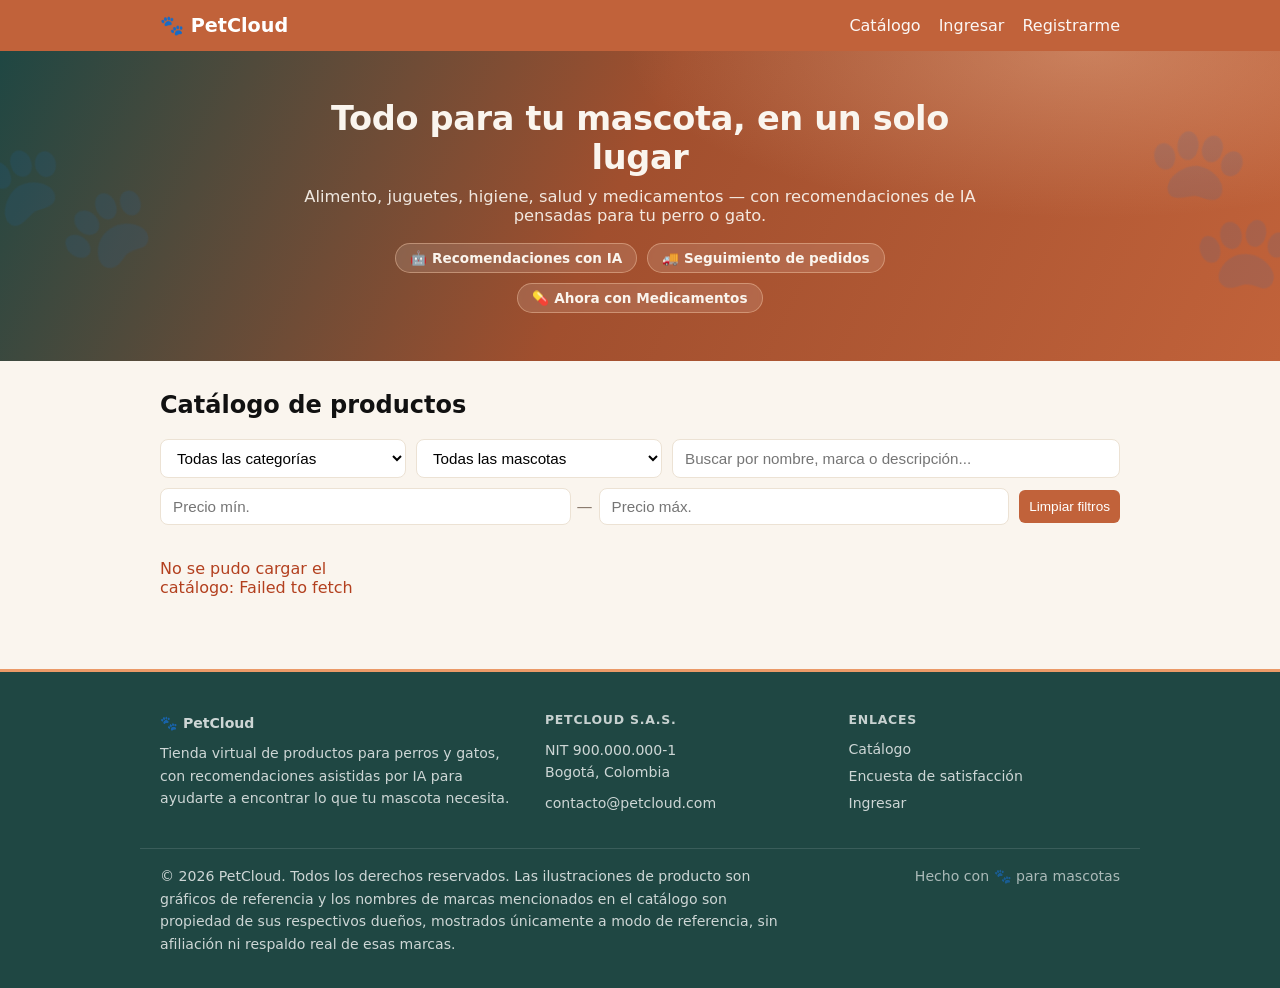
==== frontend/index.html @ 0a14f6a4 "Hace el sitio responsive y rellena los paneles laterales - Agrega <meta name="viewport"> en las 10 p" ====
<!DOCTYPE html>
<html lang="es">
<head>
  <meta charset="UTF-8" />
  <meta name="viewport" content="width=device-width, initial-scale=1" />
  <title>PetCloud — Catálogo</title>
  <link rel="stylesheet" href="css/styles.css" />
</head>
<body>
  <nav id="nav"></nav>
  <section class="hero">
    <span class="hero-deco hero-deco-left" aria-hidden="true">🐾</span>
    <span class="hero-deco hero-deco-right" aria-hidden="true">🐾</span>
    <div class="hero-inner">
      <h1>Todo para tu mascota, en un solo lugar</h1>
      <p>Alimento, juguetes, higiene, salud y medicamentos — con recomendaciones de IA pensadas para tu perro o gato.</p>
      <div class="hero-badges">
        <span>🤖 Recomendaciones con IA</span>
        <span>🚚 Seguimiento de pedidos</span>
        <span>💊 Ahora con Medicamentos</span>
      </div>
    </div>
  </section>
  <div class="page-shell">
    <aside class="side-art side-art-left" aria-hidden="true"></aside>
    <main>
      <h2 class="section-title">Catálogo de productos</h2>
      <div class="filters">
        <select id="filter-category">
          <option value="">Todas las categorías</option>
        </select>
        <select id="filter-pet-type">
          <option value="">Todas las mascotas</option>
          <option value="perro">Perro</option>
          <option value="gato">Gato</option>
          <option value="ambas">Ambas</option>
          <option value="otro">Otro</option>
        </select>
        <input id="filter-search" type="search" placeholder="Buscar por nombre, marca o descripción..." />
        <div class="price-filter">
          <input id="filter-price-min" type="number" min="0" step="1000" placeholder="Precio mín." />
          <span class="price-filter-sep">—</span>
          <input id="filter-price-max" type="number" min="0" step="1000" placeholder="Precio máx." />
        </div>
        <button type="button" id="filter-clear" class="btn-small">Limpiar filtros</button>
      </div>
      <div id="product-grid" class="grid"></div>
    </main>
    <aside class="side-art side-art-right" aria-hidden="true"></aside>
  </div>
  <div id="product-modal-backdrop" class="modal-backdrop hidden">
    <div class="modal" id="product-modal-content"></div>
  </div>
  <footer id="site-footer" class="site-footer"></footer>
  <script src="js/config.js"></script>
  <script src="js/api.js"></script>
  <script src="js/nav.js"></script>
  <script src="js/chat.js"></script>
  <script src="js/catalog.js"></script>
  <script src="js/footer.js"></script>
</body>
</html>
---- frontend/css/styles.css ----
* { box-sizing: border-box; }

:root {
  --color-primary: #c1623a;
  --color-primary-dark: #a14f2e;
  --color-accent: #eb9a68;
  --color-accent-light: #f6c9a8;
  --color-bg: #faf5ee;
  --color-card: #ffffff;
  --color-text: #2b2420;
  --color-muted: #8a7b6e;
  --color-border: #ece2d4;
  /* Acento complementario (verde azulado profundo), usado con moderacion
     para que el slide superior y el pie de pagina no se sientan "todo
     del mismo tono naranja": un contrapunto frio sobre la paleta calida. */
  --color-ink: #1f4743;
  --color-ink-light: #3c6d66;
}

body {
  margin: 0;
  font-family: system-ui, -apple-system, sans-serif;
  background: var(--color-bg);
  color: var(--color-text);
}

nav { background: var(--color-primary); }
.nav-inner {
  max-width: 1000px;
  margin: 0 auto;
  padding: 14px 20px;
  display: flex;
  flex-wrap: wrap;
  justify-content: space-between;
  align-items: center;
  row-gap: 8px;
}
.brand { color: #fff; font-weight: bold; text-decoration: none; font-size: 1.2rem; }
.nav-links {
  display: flex;
  flex-wrap: wrap;
  align-items: center;
  justify-content: flex-end;
  row-gap: 6px;
}
.nav-links a, .link-btn {
  color: #fff;
  text-decoration: none;
  margin-left: 18px;
  background: none;
  border: none;
  font-size: 1rem;
  cursor: pointer;
  opacity: 0.95;
  white-space: nowrap;
}
.nav-links a:hover, .link-btn:hover { opacity: 1; text-decoration: underline; }

@media (max-width: 760px) {
  .nav-inner { padding: 12px 16px; }
  .nav-links { width: 100%; justify-content: flex-start; }
  .nav-links a, .link-btn { margin: 0 14px 0 0; font-size: 0.92rem; }
}

main { max-width: 1000px; margin: 30px auto; padding: 0 20px; }

/* Hero del catalogo: gradiente de tres paradas (tinte frio -> calido) mas
   un resplandor radial suave, para que no se sienta un degradado plano de
   un solo tono. El titular usa el crema de fondo en vez de blanco puro,
   para que el acento calido siga leyendose "de marca" incluso en el
   bloque mas oscuro de la pagina. */
.hero {
  position: relative;
  overflow: hidden;
  background:
    radial-gradient(ellipse 60% 90% at 85% 0%, rgba(246, 201, 168, 0.35) 0%, transparent 60%),
    linear-gradient(115deg, var(--color-ink) 0%, var(--color-primary-dark) 48%, var(--color-primary) 100%);
  color: var(--color-bg);
  padding: 48px 20px;
  text-align: center;
}
.hero-inner { position: relative; max-width: 700px; margin: 0 auto; z-index: 1; }
.hero h1 {
  margin: 0 0 10px;
  font-size: 2.1rem;
  font-weight: 800;
  letter-spacing: -0.01em;
  color: var(--color-bg);
}
.hero p { margin: 0 0 18px; opacity: 0.92; font-size: 1.02rem; }
.hero-badges {
  display: flex;
  flex-wrap: wrap;
  justify-content: center;
  gap: 10px;
}
.hero-badges span {
  background: rgba(255, 255, 255, 0.12);
  border: 1px solid rgba(246, 201, 168, 0.45);
  border-radius: 999px;
  padding: 6px 14px;
  font-size: 0.85rem;
  font-weight: 600;
  backdrop-filter: blur(2px);
}
.hero-deco {
  position: absolute;
  top: 50%;
  transform: translateY(-50%);
  font-size: 9rem;
  opacity: 0.12;
  pointer-events: none;
  z-index: 0;
}
.hero-deco-left { left: -30px; transform: translateY(-50%) rotate(-18deg); }
.hero-deco-right { right: -30px; transform: translateY(-50%) rotate(18deg); }

.section-title { margin-top: 0; color: #111; }

@media (max-width: 640px) {
  .hero-deco { display: none; }
  .hero h1 { font-size: 1.5rem; }
}

.grid { display: grid; grid-template-columns: repeat(auto-fill, minmax(220px, 1fr)); gap: 16px; align-items: stretch; }

.card {
  background: var(--color-card);
  border: 1px solid var(--color-border);
  border-radius: 12px;
  padding: 16px;
  box-shadow: 0 1px 4px rgba(193, 98, 58, 0.08);
  display: flex;
  flex-direction: column;
  height: 100%;
}
.card h3 { margin: 0 0 6px; color: var(--color-text); }
.card-image {
  width: 100%;
  height: 140px;
  object-fit: cover;
  border-radius: 8px;
  margin-bottom: 10px;
  background: var(--color-accent-light);
}

.muted { color: var(--color-muted); font-size: 0.9rem; }

.price { font-weight: bold; font-size: 1.1rem; margin: 10px 0; color: var(--color-primary-dark); margin-top: auto; }

button {
  background: var(--color-primary);
  color: #fff;
  border: none;
  padding: 9px 16px;
  border-radius: 8px;
  cursor: pointer;
  font-size: 0.95rem;
  transition: background 0.15s ease;
}
button:hover { background: var(--color-primary-dark); }

form { max-width: 360px; margin: 0 auto; display: flex; flex-direction: column; gap: 10px; }

input {
  padding: 10px;
  border: 1px solid var(--color-border);
  border-radius: 8px;
  font-size: 1rem;
  background: var(--color-card);
}
input:focus { outline: none; border-color: var(--color-accent); }

select {
  padding: 10px;
  border: 1px solid var(--color-border);
  border-radius: 8px;
  font-size: 1rem;
  background: var(--color-card);
  color: #111;
}
select:focus { outline: none; border-color: var(--color-accent); }

.error { color: #b3401f; min-height: 1.2em; }

.checkbox-label {
  display: flex;
  align-items: center;
  gap: 8px;
  font-size: 0.92rem;
  color: var(--color-text);
  cursor: pointer;
}
.checkbox-label input[type="checkbox"] { width: auto; accent-color: var(--color-primary); }

.pet-fields {
  display: flex;
  flex-direction: column;
  gap: 10px;
  margin: 0;
  padding: 14px;
  border: 1px solid var(--color-border);
  border-radius: 10px;
  background: var(--color-bg);
}
.pet-fields[hidden] { display: none; }
.field-label { font-size: 0.82rem; color: var(--color-muted); margin-bottom: -4px; }

/* Paginas de login / registro: panel visual + formulario */
.auth-page {
  display: flex;
  min-height: calc(100vh - 64px);
}
.auth-visual {
  flex: 1 1 42%;
  background: linear-gradient(145deg, var(--color-primary) 0%, var(--color-accent) 100%);
  color: #fff;
  display: flex;
  align-items: center;
  justify-content: center;
  padding: 48px 32px;
}
.auth-visual-inner { max-width: 360px; }
.auth-visual-emoji { font-size: 3.2rem; display: block; margin-bottom: 14px; }
.auth-visual h2 { margin: 0 0 12px; font-size: 1.7rem; }
.auth-visual p { opacity: 0.95; line-height: 1.55; margin: 0; }
.auth-visual-points {
  list-style: none;
  padding: 0;
  margin: 22px 0 0;
  display: flex;
  flex-direction: column;
  gap: 10px;
  font-weight: 600;
  font-size: 0.95rem;
}

.auth-box {
  flex: 1 1 58%;
  max-width: 480px;
  margin: 0 auto;
  padding: 56px 24px;
  display: flex;
  flex-direction: column;
  justify-content: center;
}
.auth-box h1 { margin-top: 0; }
.auth-switch { text-align: center; margin-top: 14px; font-size: 0.9rem; color: var(--color-muted); }
.auth-switch a { color: var(--color-primary-dark); font-weight: 600; text-decoration: none; }
.auth-switch a:hover { text-decoration: underline; }

@media (max-width: 760px) {
  .auth-page { flex-direction: column; min-height: auto; }
  .auth-visual { padding: 32px 24px; text-align: center; }
  .auth-visual-inner { max-width: none; }
  .auth-visual-points { align-items: center; }
  .auth-box { max-width: none; padding: 32px 20px; }
}

.auth-divider {
  display: flex;
  align-items: center;
  text-align: center;
  color: var(--color-muted, #888);
  margin: 1.2rem 0;
}
.auth-divider::before,
.auth-divider::after {
  content: "";
  flex: 1;
  border-bottom: 1px solid #ddd;
}
.auth-divider span { padding: 0 0.75rem; font-size: 0.85rem; }

#google-signin-container {
  display: flex;
  justify-content: center;
}

.muted.small { color: var(--color-muted, #888); font-size: 0.85rem; text-align: center; }

.profile-section {
  background: var(--color-card);
  border: 1px solid var(--color-border);
  border-radius: 12px;
  padding: 20px;
  margin-bottom: 20px;
  max-width: 480px;
}
.profile-section h2 { margin-top: 0; font-size: 1.1rem; }
.profile-section form { display: flex; flex-direction: column; gap: 16px; }

.pets-list { display: flex; flex-direction: column; gap: 10px; margin-bottom: 16px; }
.pet-card {
  border: 1px solid var(--color-border);
  border-radius: 10px;
  padding: 12px 14px;
  background: var(--color-bg);
}
.pet-card-name { font-weight: 600; margin: 0 0 4px; }
.pet-card p { margin: 2px 0; font-size: 0.88rem; }
#pet-form.pet-fields { gap: 10px; }

/* Agrupa cada etiqueta con su campo (antes quedaban sueltas en la misma
   columna flex, con la misma separacion entre una etiqueta y su propio
   campo que entre un campo y la etiqueta del siguiente grupo). */
.form-group { display: flex; flex-direction: column; gap: 6px; }
.form-group label { font-weight: 600; font-size: 0.9rem; color: var(--color-text); }
.form-group input:disabled { background: var(--color-bg); color: var(--color-muted); }

.total { font-size: 1.2rem; font-weight: bold; margin: 16px 0; color: var(--color-primary-dark); }

.cart-table { width: 100%; border-collapse: collapse; margin-bottom: 16px; }
.cart-table th, .cart-table td { text-align: left; padding: 10px 8px; border-bottom: 1px solid var(--color-border); }
.cart-table th { color: var(--color-muted); font-weight: 600; }

/* Control +/- de cantidad en el carrito */
.qty-stepper { display: inline-flex; align-items: center; gap: 8px; }
.qty-btn {
  width: 28px;
  height: 28px;
  padding: 0;
  display: flex;
  align-items: center;
  justify-content: center;
  border-radius: 6px;
  font-size: 1rem;
  line-height: 1;
}
.qty-value { min-width: 1.5em; text-align: center; font-weight: 600; }

/* Nota de privacidad junto al formulario de login/registro */
.auth-privacy-note {
  margin-top: 22px;
  padding-top: 16px;
  border-top: 1px solid rgba(255, 255, 255, 0.25);
  font-size: 0.82rem;
  line-height: 1.5;
  opacity: 0.9;
}

/* Advertencia de IA dentro del panel del chatbot */
#chat-ai-warning {
  margin: 0;
  padding: 8px 12px;
  background: #fff6e8;
  color: #7a5c1e;
  font-size: 0.75rem;
  line-height: 1.35;
  border-bottom: 1px solid var(--color-border);
}

h1 { color: #111; }

/* Insignia tipo "Carrito (2)" al estilo del mockup */
.cart-badge {
  background: var(--color-accent);
  color: #fff;
  border-radius: 999px;
  padding: 4px 10px;
  font-size: 0.85rem;
  font-weight: 600;
}

/* Círculos de categoría, al estilo del mockup */
.category-circle {
  width: 64px;
  height: 64px;
  border-radius: 50%;
  background: var(--color-accent-light);
  display: flex;
  align-items: center;
  justify-content: center;
  margin: 0 auto 8px;
}

/* Widget flotante del asistente IA */
#chat-toggle {
  position: fixed;
  right: 20px;
  bottom: 20px;
  width: 62px;
  height: 62px;
  border-radius: 50%;
  border: none;
  background: linear-gradient(135deg, var(--color-accent) 0%, var(--color-primary) 55%, var(--color-primary-dark) 100%);
  color: #fff;
  font-size: 1.7rem;
  cursor: pointer;
  box-shadow: 0 6px 18px rgba(161, 79, 46, 0.4);
  z-index: 1000;
  display: flex;
  align-items: center;
  justify-content: center;
  transition: transform 0.15s ease, box-shadow 0.15s ease;
}
#chat-toggle:hover {
  transform: scale(1.08);
  box-shadow: 0 8px 22px rgba(161, 79, 46, 0.5);
}
#chat-toggle-ring {
  position: absolute;
  inset: -6px;
  border-radius: 50%;
  border: 2px solid var(--color-accent);
  opacity: 0.6;
  animation: chat-ring-pulse 2.2s ease-out infinite;
  pointer-events: none;
}
#chat-toggle-icon {
  position: relative;
  filter: drop-shadow(0 1px 1px rgba(0, 0, 0, 0.25));
}
#chat-toggle-badge {
  position: absolute;
  top: -4px;
  right: -4px;
  background: #fff;
  color: var(--color-primary-dark);
  font-size: 0.6rem;
  font-weight: 800;
  letter-spacing: 0.03em;
  padding: 2px 6px;
  border-radius: 999px;
  box-shadow: 0 1px 4px rgba(0, 0, 0, 0.25);
}
@keyframes chat-ring-pulse {
  0% { transform: scale(0.9); opacity: 0.65; }
  70% { transform: scale(1.35); opacity: 0; }
  100% { transform: scale(1.35); opacity: 0; }
}
@media (prefers-reduced-motion: reduce) {
  #chat-toggle-ring { animation: none; opacity: 0; }
}

#chat-panel {
  position: fixed;
  right: 20px;
  bottom: 88px;
  width: 320px;
  max-width: calc(100vw - 40px);
  height: 420px;
  max-height: calc(100vh - 140px);
  background: var(--color-card);
  border: 1px solid var(--color-border);
  border-radius: 14px;
  box-shadow: 0 10px 30px rgba(0, 0, 0, 0.25);
  display: flex;
  flex-direction: column;
  overflow: hidden;
  z-index: 1000;
}
#chat-panel.hidden { display: none; }

#chat-header {
  background: var(--color-primary);
  color: #fff;
  padding: 12px 14px;
  display: flex;
  align-items: center;
  justify-content: space-between;
  font-weight: 600;
}
#chat-header #chat-close {
  background: none;
  border: none;
  color: #fff;
  font-size: 1.2rem;
  line-height: 1;
  cursor: pointer;
}

#chat-messages {
  flex: 1;
  overflow-y: auto;
  padding: 12px;
  display: flex;
  flex-direction: column;
  gap: 8px;
  background: var(--color-bg);
}

.chat-bubble {
  max-width: 85%;
  padding: 8px 12px;
  border-radius: 12px;
  font-size: 0.9rem;
  line-height: 1.35;
  white-space: pre-wrap;
  word-break: break-word;
}
.chat-user {
  align-self: flex-end;
  background: var(--color-accent);
  color: #fff;
  border-bottom-right-radius: 2px;
}
.chat-bot {
  align-self: flex-start;
  background: #fff;
  border: 1px solid var(--color-border);
  color: var(--color-text);
  border-bottom-left-radius: 2px;
}
.chat-typing { color: var(--color-muted); font-style: italic; }

#chat-form {
  display: flex;
  border-top: 1px solid var(--color-border);
}
#chat-form input {
  flex: 1;
  border: none;
  padding: 10px 12px;
  font-size: 0.9rem;
  outline: none;
}
#chat-form button {
  border: none;
  background: var(--color-primary);
  color: #fff;
  padding: 0 16px;
  cursor: pointer;
  font-weight: 600;
}
#chat-form button:hover { background: var(--color-primary-dark); }

@media (max-width: 480px) {
  #chat-panel {
    right: 10px;
    left: 10px;
    width: auto;
  }
  #chat-toggle { right: 16px; }
}

/* Utilidad general */
.hidden { display: none !important; }
.success { color: #2f7a3e; min-height: 1.2em; }

.order-status {
  display: inline-block;
  padding: 2px 10px;
  border-radius: 999px;
  font-size: 0.8rem;
  font-weight: 600;
  text-transform: capitalize;
}
.order-status-pending { background: #fdeccb; color: #8a6400; }
.order-status-paid { background: #d9f0dc; color: #2f7a3e; }

.survey-cta,
.pay-btn {
  display: inline-block;
  margin-top: 0.5rem;
  background: var(--color-primary);
  color: #fff;
  border: none;
  padding: 0.5rem 1rem;
  border-radius: 8px;
  cursor: pointer;
  text-decoration: none;
  font-size: 0.95rem;
}
.survey-cta:hover,
.pay-btn:hover { background: var(--color-primary-dark); }

/* Encuesta de satisfacción (escala Likert) */
.survey-form {
  max-width: 560px;
  margin: 0;
}
.survey-form fieldset {
  border: 1px solid var(--color-border);
  border-radius: 10px;
  padding: 14px 16px;
  margin: 0 0 16px;
}
.survey-form legend {
  font-weight: 600;
  color: var(--color-primary-dark);
  padding: 0 6px;
}
.likert-row { margin-bottom: 14px; }
.likert-row label { display: block; margin-bottom: 6px; font-size: 0.95rem; }
.likert-scale { display: flex; gap: 14px; }
.likert-option {
  display: flex;
  flex-direction: column;
  align-items: center;
  gap: 4px;
  font-size: 0.85rem;
  color: var(--color-muted);
  cursor: pointer;
}
.survey-form textarea {
  padding: 10px;
  border: 1px solid var(--color-border);
  border-radius: 8px;
  font-family: inherit;
  font-size: 1rem;
  resize: vertical;
}

/* Panel admin: tabs, tablas, formularios en línea */
#admin-content { max-width: 100%; }

.tabs {
  display: flex;
  gap: 8px;
  border-bottom: 1px solid var(--color-border);
  margin-bottom: 20px;
}
.tab-btn {
  background: none;
  color: var(--color-muted);
  border: none;
  border-bottom: 3px solid transparent;
  border-radius: 0;
  padding: 10px 6px;
  font-weight: 600;
}
.tab-btn:hover { background: none; color: var(--color-primary-dark); }
.tab-btn.active { color: var(--color-primary-dark); border-bottom-color: var(--color-primary); }
.tab-panel { display: none; }
.tab-panel.active { display: block; }

.inline-form {
  max-width: none;
  flex-direction: row;
  flex-wrap: wrap;
  margin: 0 0 20px;
  align-items: center;
}
.inline-form input { flex: 1 1 160px; }

.admin-table {
  width: 100%;
  border-collapse: collapse;
  margin-bottom: 24px;
  font-size: 0.9rem;
}
.admin-table th, .admin-table td {
  text-align: left;
  padding: 8px 10px;
  border-bottom: 1px solid var(--color-border);
}
.admin-table th { color: var(--color-muted); font-weight: 600; }

.btn-small {
  padding: 5px 10px;
  font-size: 0.85rem;
  border-radius: 6px;
  margin: 2px 6px 2px 0;
}
.btn-small:last-child { margin-right: 0; }

.stats-grid {
  display: grid;
  grid-template-columns: repeat(auto-fill, minmax(130px, 1fr));
  gap: 12px;
  margin-bottom: 24px;
}
.stat-tile {
  background: var(--color-card);
  border: 1px solid var(--color-border);
  border-radius: 10px;
  padding: 14px;
  text-align: center;
}
.stat-value { font-size: 1.6rem; font-weight: bold; color: var(--color-primary-dark); }
.stat-label { font-size: 0.8rem; color: var(--color-muted); margin-top: 4px; }

/* Encuestas recientes (dashboard) */
.surveys-list { display: flex; flex-direction: column; gap: 8px; margin-bottom: 24px; }
.survey-mini-card {
  background: var(--color-card);
  border: 1px solid var(--color-border);
  border-radius: 10px;
  padding: 10px 14px;
}
.survey-mini-stars { color: var(--color-accent); font-size: 1rem; margin-right: 8px; }
.survey-mini-card p { margin: 4px 0 0; font-style: italic; color: var(--color-text); }

/* Distribucion de calificaciones */
.dist-chart { display: flex; flex-direction: column; gap: 6px; margin-bottom: 24px; max-width: 420px; }
.dist-row { display: flex; align-items: center; gap: 8px; }
.dist-label { width: 90px; font-size: 0.85rem; color: var(--color-accent); flex-shrink: 0; }
.dist-bar-track { flex: 1; background: var(--color-border); border-radius: 999px; height: 10px; overflow: hidden; }
.dist-bar-fill { background: var(--color-primary); height: 100%; }
.dist-count { width: 24px; text-align: right; font-size: 0.85rem; color: var(--color-muted); }

/* Filtros del catálogo */
.filters {
  display: flex;
  flex-wrap: wrap;
  gap: 10px;
  margin-bottom: 18px;
}
.filters select,
.filters input {
  padding: 9px 12px;
  border: 1px solid var(--color-border);
  border-radius: 8px;
  font-size: 0.95rem;
  background: var(--color-card);
  color: #000;
}
.filters select { flex: 1 1 170px; }
.filters input[type="search"] { flex: 3 1 220px; }
.filters #filter-clear { flex: 0 0 auto; margin-left: auto; }
.price-filter {
  flex: 1 1 200px;
  display: flex;
  align-items: center;
  gap: 6px;
}
.price-filter input[type="number"] { flex: 1 1 90px; min-width: 70px; }
.price-filter-sep { color: var(--color-muted); }

/* Etiquetas de marca / tipo de mascota en la tarjeta */
.card-tags {
  display: flex;
  flex-wrap: wrap;
  justify-content: space-between;
  align-items: center;
  gap: 4px;
  margin-bottom: 4px;
}
.pet-badge {
  background: var(--color-accent-light);
  color: var(--color-primary-dark);
  border-radius: 999px;
  padding: 2px 10px;
  font-size: 0.75rem;
  font-weight: 600;
}

.card-description {
  color: var(--color-muted);
  font-size: 0.88rem;
  margin: 0 0 6px;
  display: -webkit-box;
  -webkit-line-clamp: 2;
  -webkit-box-orient: vertical;
  overflow: hidden;
}

.stock-badge {
  border-radius: 999px;
  padding: 2px 10px;
  font-size: 0.75rem;
  font-weight: 600;
}
.stock-badge.stock-ok { background: #d9f0dc; color: #2f7a3e; }
.stock-badge.stock-low { background: #fdeccb; color: #8a6400; }
.stock-badge.stock-out { background: #f6d6cc; color: #a1341a; }

.card-actions {
  display: flex;
  gap: 8px;
  flex-wrap: wrap;
}
.card-actions .view-details {
  background: none;
  border: 1px solid var(--color-border);
  color: var(--color-primary-dark);
  border-radius: 8px;
  padding: 8px 12px;
  cursor: pointer;
  font-size: 0.9rem;
}
.card-actions .add-to-cart { flex: 1; }
.add-to-cart:disabled {
  background: var(--color-border);
  color: var(--color-muted);
  cursor: not-allowed;
}

/* Modal de detalles de producto */
.modal-backdrop {
  position: fixed;
  inset: 0;
  background: rgba(0, 0, 0, 0.5);
  display: flex;
  align-items: center;
  justify-content: center;
  padding: 16px;
  z-index: 100;
}
.modal {
  background: var(--color-card);
  border-radius: 12px;
  padding: 24px;
  max-width: 480px;
  width: 100%;
  max-height: 85vh;
  overflow-y: auto;
  position: relative;
}
.modal-image {
  width: 100%;
  height: 220px;
  object-fit: cover;
  border-radius: 10px;
  margin-bottom: 12px;
}
.modal-close {
  position: absolute;
  top: 12px;
  right: 12px;
  background: none;
  border: none;
  font-size: 1.6rem;
  line-height: 1;
  cursor: pointer;
  color: var(--color-muted);
}
.modal .add-to-cart {
  width: 100%;
  margin-top: 8px;
}

/* Estado vacío */
.empty-state {
  grid-column: 1 / -1;
  text-align: center;
  color: var(--color-muted);
  padding: 40px 20px;
  background: var(--color-card);
  border: 1px dashed var(--color-border);
  border-radius: 12px;
}

/* Skeleton de carga para las tarjetas del catálogo */
.card-skeleton { pointer-events: none; }
.skeleton-image,
.skeleton-line {
  background: linear-gradient(90deg, var(--color-border) 25%, var(--color-accent-light) 50%, var(--color-border) 75%);
  background-size: 200% 100%;
  animation: skeleton-pulse 1.3s ease-in-out infinite;
  border-radius: 6px;
}
.skeleton-image { width: 100%; height: 140px; margin-bottom: 10px; }
.skeleton-line { height: 14px; margin-bottom: 8px; width: 85%; }
.skeleton-line.short { width: 50%; }
@keyframes skeleton-pulse {
  0% { background-position: 200% 0; }
  100% { background-position: -200% 0; }
}

/* Responsive: celulares */
@media (max-width: 600px) {
  main { padding: 0 14px; }
  .grid { grid-template-columns: repeat(auto-fill, minmax(150px, 1fr)); gap: 12px; }
  .filters { flex-direction: column; align-items: stretch; }
  .filters select,
  .filters input[type="search"],
  .price-filter { flex: 1 1 auto; }
  .filters #filter-clear { margin-left: 0; width: 100%; }
  .price-filter input[type="number"] { flex: 1 1 0; }
  .inline-form { flex-direction: column; align-items: stretch; }
  .inline-form input, .inline-form select { flex: 1 1 auto; }
  .admin-table { display: block; overflow-x: auto; white-space: nowrap; }
  .tabs { overflow-x: auto; flex-wrap: nowrap; }
  .stats-grid { grid-template-columns: repeat(2, 1fr); }
}

/* ---------------------------------------------------------------------
   Pie de pagina: datos de la mini empresa + aviso de copyright. Se
   inyecta con js/footer.js en todas las paginas, igual que el nav.
   Usa el "ink" oscuro (no un negro generico) para que combine con el
   acento frio del slide superior en vez de verse desconectado.
--------------------------------------------------------------------- */
.site-footer {
  background: var(--color-ink);
  color: rgba(255, 255, 255, 0.85);
  margin-top: 56px;
  border-top: 3px solid var(--color-accent);
}
.site-footer-inner {
  max-width: 1000px;
  margin: 0 auto;
  padding: 40px 20px 26px;
  display: grid;
  grid-template-columns: 1.3fr 1fr 1fr;
  gap: 32px;
}
.site-footer h3 {
  color: #fff;
  margin: 0 0 12px;
  font-size: 0.78rem;
  font-weight: 700;
  letter-spacing: 0.06em;
  text-transform: uppercase;
  opacity: 0.75;
}
.site-footer p { margin: 0 0 8px; font-size: 0.88rem; line-height: 1.6; color: rgba(255, 255, 255, 0.78); }
.site-footer-brand {
  display: flex;
  align-items: center;
  gap: 8px;
  font-weight: 700;
  color: #fff;
  font-size: 1.15rem;
  margin-bottom: 10px;
}
.site-footer-links { list-style: none; margin: 0; padding: 0; }
.site-footer-links li { margin-bottom: 8px; }
.site-footer-links a {
  color: rgba(255, 255, 255, 0.78);
  text-decoration: none;
  font-size: 0.88rem;
  transition: color 0.15s ease;
}
.site-footer-links a:hover { color: var(--color-accent); text-decoration: underline; }
.site-footer-bottom {
  max-width: 1000px;
  margin: 0 auto;
  padding: 16px 20px 24px;
  border-top: 1px solid rgba(255, 255, 255, 0.12);
  display: flex;
  flex-wrap: wrap;
  justify-content: space-between;
  gap: 8px;
  font-size: 0.76rem;
  color: rgba(255, 255, 255, 0.55);
  line-height: 1.6;
}
.site-footer-bottom-legal { max-width: 640px; }
.site-footer-bottom-made { white-space: nowrap; opacity: 0.8; }
@media (max-width: 760px) {
  .site-footer-inner { grid-template-columns: 1fr; gap: 22px; }
  .site-footer-bottom { flex-direction: column; }
}

/* ---------------------------------------------------------------------
   Relleno lateral de paginas "simples" (perfil, carrito, pedidos,
   encuesta) y del catalogo debajo del hero: en pantallas anchas, a los
   lados del contenido central de 1000px quedaba fondo vacio. Se agregan
   dos fotos reales (ya usadas en el catalogo) atenuadas con un degradado
   hacia el color de fondo, para que no compitan con el contenido. Se
   ocultan por debajo de 1300px, que es donde de todas formas casi no
   queda espacio sobrante.
--------------------------------------------------------------------- */
.page-shell { display: flex; align-items: stretch; }
.page-shell > main { flex: 0 1 1000px; }
.side-art {
  flex: 1 1 0%;
  background-size: cover;
  background-position: center;
}
.side-art {
  background-repeat: repeat-y;
  background-size: 190px 400px;
}
.side-art-left {
  background-image:
    linear-gradient(to right, rgba(250, 245, 238, 0.35), rgba(250, 245, 238, 0.1)),
    linear-gradient(to right, transparent 0%, var(--color-bg) 96%),
    url("data:image/svg+xml,%3Csvg%20xmlns%3D%27http%3A//www.w3.org/2000/svg%27%20width%3D%27220%27%20height%3D%27600%27%20viewBox%3D%270%200%20220%20600%27%3E%20%3Cg%20transform%3D%27translate%28110%2C70%29%27%3E%20%3Cellipse%20cx%3D%270%27%20cy%3D%2725%27%20rx%3D%2728%27%20ry%3D%2722%27%20fill%3D%27%23c1623a%27%20stroke%3D%27%231f1a16%27%20stroke-width%3D%274%27/%3E%20%3Ccircle%20cx%3D%27-30%27%20cy%3D%27-10%27%20r%3D%2712%27%20fill%3D%27%23c1623a%27%20stroke%3D%27%231f1a16%27%20stroke-width%3D%274%27/%3E%20%3Ccircle%20cx%3D%27-10%27%20cy%3D%27-25%27%20r%3D%2712%27%20fill%3D%27%23c1623a%27%20stroke%3D%27%231f1a16%27%20stroke-width%3D%274%27/%3E%20%3Ccircle%20cx%3D%2714%27%20cy%3D%27-25%27%20r%3D%2712%27%20fill%3D%27%23c1623a%27%20stroke%3D%27%231f1a16%27%20stroke-width%3D%274%27/%3E%20%3Ccircle%20cx%3D%2732%27%20cy%3D%27-8%27%20r%3D%2712%27%20fill%3D%27%23c1623a%27%20stroke%3D%27%231f1a16%27%20stroke-width%3D%274%27/%3E%20%3C/g%3E%20%3Cg%20transform%3D%27translate%28110%2C290%29%27%3E%20%3Crect%20x%3D%27-40%27%20y%3D%27-8%27%20width%3D%2780%27%20height%3D%2716%27%20rx%3D%278%27%20fill%3D%27%23eb9a68%27%20stroke%3D%27%231f1a16%27%20stroke-width%3D%274%27/%3E%20%3Ccircle%20cx%3D%27-40%27%20cy%3D%27-10%27%20r%3D%2710%27%20fill%3D%27%23eb9a68%27%20stroke%3D%27%231f1a16%27%20stroke-width%3D%274%27/%3E%20%3Ccircle%20cx%3D%27-40%27%20cy%3D%2710%27%20r%3D%2710%27%20fill%3D%27%23eb9a68%27%20stroke%3D%27%231f1a16%27%20stroke-width%3D%274%27/%3E%20%3Ccircle%20cx%3D%2740%27%20cy%3D%27-10%27%20r%3D%2710%27%20fill%3D%27%23eb9a68%27%20stroke%3D%27%231f1a16%27%20stroke-width%3D%274%27/%3E%20%3Ccircle%20cx%3D%2740%27%20cy%3D%2710%27%20r%3D%2710%27%20fill%3D%27%23eb9a68%27%20stroke%3D%27%231f1a16%27%20stroke-width%3D%274%27/%3E%20%3C/g%3E%20%3Cg%20transform%3D%27translate%28110%2C500%29%27%3E%20%3Cellipse%20cx%3D%270%27%20cy%3D%270%27%20rx%3D%2735%27%20ry%3D%2720%27%20fill%3D%27%231f4743%27%20stroke%3D%27%231f1a16%27%20stroke-width%3D%274%27/%3E%20%3Cpath%20d%3D%27M35%2C0%20L58%2C-16%20L58%2C16%20Z%27%20fill%3D%27%231f4743%27%20stroke%3D%27%231f1a16%27%20stroke-width%3D%274%27/%3E%20%3Ccircle%20cx%3D%27-18%27%20cy%3D%27-4%27%20r%3D%273%27%20fill%3D%27%231f1a16%27/%3E%20%3C/g%3E%20%3C/svg%3E");
}
.side-art-right {
  background-image:
    linear-gradient(to left, rgba(250, 245, 238, 0.35), rgba(250, 245, 238, 0.1)),
    linear-gradient(to left, transparent 0%, var(--color-bg) 96%),
    url("data:image/svg+xml,%3Csvg%20xmlns%3D%27http%3A//www.w3.org/2000/svg%27%20width%3D%27220%27%20height%3D%27600%27%20viewBox%3D%270%200%20220%20600%27%3E%20%3Cg%20transform%3D%27translate%28110%2C70%29%27%3E%20%3Cellipse%20cx%3D%270%27%20cy%3D%2725%27%20rx%3D%2728%27%20ry%3D%2722%27%20fill%3D%27%231f4743%27%20stroke%3D%27%231f1a16%27%20stroke-width%3D%274%27/%3E%20%3Ccircle%20cx%3D%27-30%27%20cy%3D%27-10%27%20r%3D%2712%27%20fill%3D%27%231f4743%27%20stroke%3D%27%231f1a16%27%20stroke-width%3D%274%27/%3E%20%3Ccircle%20cx%3D%27-10%27%20cy%3D%27-25%27%20r%3D%2712%27%20fill%3D%27%231f4743%27%20stroke%3D%27%231f1a16%27%20stroke-width%3D%274%27/%3E%20%3Ccircle%20cx%3D%2714%27%20cy%3D%27-25%27%20r%3D%2712%27%20fill%3D%27%231f4743%27%20stroke%3D%27%231f1a16%27%20stroke-width%3D%274%27/%3E%20%3Ccircle%20cx%3D%2732%27%20cy%3D%27-8%27%20r%3D%2712%27%20fill%3D%27%231f4743%27%20stroke%3D%27%231f1a16%27%20stroke-width%3D%274%27/%3E%20%3C/g%3E%20%3Cg%20transform%3D%27translate%28110%2C290%29%27%3E%20%3Crect%20x%3D%27-40%27%20y%3D%27-8%27%20width%3D%2780%27%20height%3D%2716%27%20rx%3D%278%27%20fill%3D%27%23eb9a68%27%20stroke%3D%27%231f1a16%27%20stroke-width%3D%274%27/%3E%20%3Ccircle%20cx%3D%27-40%27%20cy%3D%27-10%27%20r%3D%2710%27%20fill%3D%27%23eb9a68%27%20stroke%3D%27%231f1a16%27%20stroke-width%3D%274%27/%3E%20%3Ccircle%20cx%3D%27-40%27%20cy%3D%2710%27%20r%3D%2710%27%20fill%3D%27%23eb9a68%27%20stroke%3D%27%231f1a16%27%20stroke-width%3D%274%27/%3E%20%3Ccircle%20cx%3D%2740%27%20cy%3D%27-10%27%20r%3D%2710%27%20fill%3D%27%23eb9a68%27%20stroke%3D%27%231f1a16%27%20stroke-width%3D%274%27/%3E%20%3Ccircle%20cx%3D%2740%27%20cy%3D%2710%27%20r%3D%2710%27%20fill%3D%27%23eb9a68%27%20stroke%3D%27%231f1a16%27%20stroke-width%3D%274%27/%3E%20%3C/g%3E%20%3Cg%20transform%3D%27translate%28110%2C500%29%27%3E%20%3Cellipse%20cx%3D%270%27%20cy%3D%270%27%20rx%3D%2735%27%20ry%3D%2720%27%20fill%3D%27%23c1623a%27%20stroke%3D%27%231f1a16%27%20stroke-width%3D%274%27/%3E%20%3Cpath%20d%3D%27M35%2C0%20L58%2C-16%20L58%2C16%20Z%27%20fill%3D%27%23c1623a%27%20stroke%3D%27%231f1a16%27%20stroke-width%3D%274%27/%3E%20%3Ccircle%20cx%3D%27-18%27%20cy%3D%27-4%27%20r%3D%273%27%20fill%3D%27%231f1a16%27/%3E%20%3C/g%3E%20%3C/svg%3E");
}
@media (max-width: 1300px) {
  .page-shell { display: block; }
  .side-art { display: none; }
}
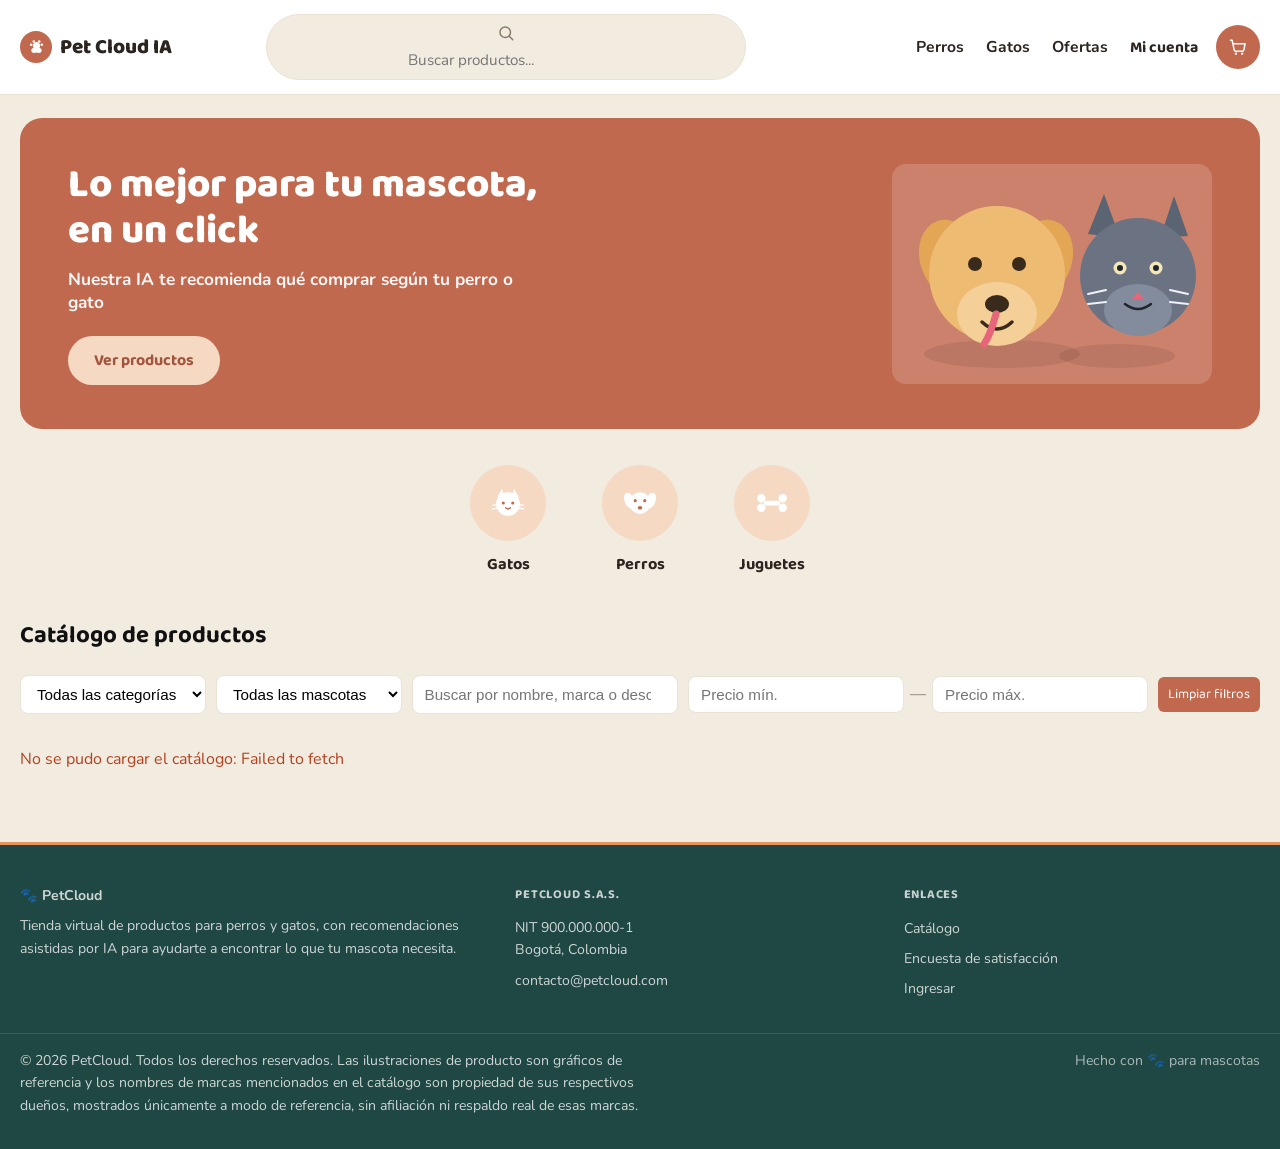
==== commit 5a638810: "Rediseña el frontend siguiendo el mockup de referencia Reestructura la identidad visual de todo el s" ====
--- a/frontend/index.html
+++ b/frontend/index.html
@@ -8,22 +8,97 @@
 </head>
 <body>
   <nav id="nav"></nav>
-  <section class="hero">
-    <span class="hero-deco hero-deco-left" aria-hidden="true">🐾</span>
-    <span class="hero-deco hero-deco-right" aria-hidden="true">🐾</span>
-    <div class="hero-inner">
-      <h1>Todo para tu mascota, en un solo lugar</h1>
-      <p>Alimento, juguetes, higiene, salud y medicamentos — con recomendaciones de IA pensadas para tu perro o gato.</p>
-      <div class="hero-badges">
-        <span>🤖 Recomendaciones con IA</span>
-        <span>🚚 Seguimiento de pedidos</span>
-        <span>💊 Ahora con Medicamentos</span>
+  <div class="home-shell">
+    <section class="hero">
+      <div class="hero-text">
+        <h1>Lo mejor para tu mascota,<br>en un click</h1>
+        <p>Nuestra IA te recomienda qué comprar según tu perro o gato</p>
+        <a href="#catalogo" class="hero-cta">Ver productos</a>
       </div>
-    </div>
-  </section>
-  <div class="page-shell">
-    <aside class="side-art side-art-left" aria-hidden="true"></aside>
-    <main>
+      <div class="hero-image" aria-hidden="true">
+        <svg viewBox="0 0 320 220" class="hero-illustration">
+          <ellipse cx="110" cy="190" rx="78" ry="14" fill="rgba(0,0,0,0.08)"/>
+          <ellipse cx="225" cy="192" rx="58" ry="12" fill="rgba(0,0,0,0.08)"/>
+          <!-- perro -->
+          <g>
+            <ellipse cx="58" cy="95" rx="30" ry="40" fill="#e3a655" transform="rotate(-18 58 95)"/>
+            <ellipse cx="150" cy="95" rx="30" ry="40" fill="#e3a655" transform="rotate(18 150 95)"/>
+            <circle cx="105" cy="110" r="68" fill="#eebb73"/>
+            <ellipse cx="105" cy="150" rx="40" ry="32" fill="#f4cf98"/>
+            <circle cx="83" cy="100" r="7" fill="#3a2a1c"/>
+            <circle cx="127" cy="100" r="7" fill="#3a2a1c"/>
+            <ellipse cx="105" cy="140" rx="12" ry="9" fill="#3a2a1c"/>
+            <path d="M90 158 Q105 172 120 158" stroke="#3a2a1c" stroke-width="3.5" fill="none" stroke-linecap="round"/>
+            <path d="M104 150 Q98 172 92 180" stroke="#e8667c" stroke-width="7" fill="none" stroke-linecap="round"/>
+          </g>
+          <!-- gato -->
+          <g>
+            <polygon points="196,70 212,30 228,74" fill="#5b6472"/>
+            <polygon points="268,74 282,32 296,72" fill="#5b6472"/>
+            <circle cx="246" cy="112" r="58" fill="#6b7383"/>
+            <ellipse cx="246" cy="146" rx="34" ry="26" fill="#838c9c"/>
+            <circle cx="228" cy="104" r="6.5" fill="#f4e8b8"/>
+            <circle cx="264" cy="104" r="6.5" fill="#f4e8b8"/>
+            <circle cx="228" cy="104" r="3" fill="#20242c"/>
+            <circle cx="264" cy="104" r="3" fill="#20242c"/>
+            <polygon points="246,128 240,135 252,135" fill="#e8667c"/>
+            <path d="M233 140 Q246 150 259 140" stroke="#20242c" stroke-width="2.5" fill="none" stroke-linecap="round"/>
+            <line x1="196" y1="130" x2="214" y2="126" stroke="#eef1f5" stroke-width="2" stroke-linecap="round"/>
+            <line x1="196" y1="140" x2="214" y2="138" stroke="#eef1f5" stroke-width="2" stroke-linecap="round"/>
+            <line x1="296" y1="130" x2="278" y2="126" stroke="#eef1f5" stroke-width="2" stroke-linecap="round"/>
+            <line x1="296" y1="140" x2="278" y2="138" stroke="#eef1f5" stroke-width="2" stroke-linecap="round"/>
+          </g>
+        </svg>
+      </div>
+    </section>
+
+    <section class="category-row" aria-label="Categorías rápidas">
+      <a class="category-item" href="index.html?mascota=gato">
+        <span class="category-circle">
+          <svg viewBox="0 0 64 64" aria-hidden="true">
+            <polygon points="14,22 22,8 26,24" fill="#fff"/>
+            <polygon points="50,22 42,8 38,24" fill="#fff"/>
+            <circle cx="32" cy="34" r="20" fill="#fff"/>
+            <circle cx="24" cy="32" r="2.6" fill="var(--color-primary)"/>
+            <circle cx="40" cy="32" r="2.6" fill="var(--color-primary)"/>
+            <path d="M28 40 Q32 44 36 40" stroke="var(--color-primary)" stroke-width="2.2" fill="none" stroke-linecap="round"/>
+            <line x1="6" y1="36" x2="18" y2="34" stroke="#fff" stroke-width="2" stroke-linecap="round"/>
+            <line x1="6" y1="42" x2="18" y2="40" stroke="#fff" stroke-width="2" stroke-linecap="round"/>
+            <line x1="58" y1="36" x2="46" y2="34" stroke="#fff" stroke-width="2" stroke-linecap="round"/>
+            <line x1="58" y1="42" x2="46" y2="40" stroke="#fff" stroke-width="2" stroke-linecap="round"/>
+          </svg>
+        </span>
+        <span class="category-label">Gatos</span>
+      </a>
+      <a class="category-item" href="index.html?mascota=perro">
+        <span class="category-circle">
+          <svg viewBox="0 0 64 64" aria-hidden="true">
+            <ellipse cx="14" cy="28" rx="8" ry="14" fill="#fff" transform="rotate(-20 14 28)"/>
+            <ellipse cx="50" cy="28" rx="8" ry="14" fill="#fff" transform="rotate(20 50 28)"/>
+            <circle cx="32" cy="32" r="18" fill="#fff"/>
+            <ellipse cx="32" cy="42" rx="10" ry="8" fill="#fff"/>
+            <circle cx="24" cy="28" r="2.6" fill="var(--color-primary)"/>
+            <circle cx="40" cy="28" r="2.6" fill="var(--color-primary)"/>
+            <ellipse cx="32" cy="40" rx="4" ry="3" fill="var(--color-primary)"/>
+          </svg>
+        </span>
+        <span class="category-label">Perros</span>
+      </a>
+      <a class="category-item" href="index.html#catalogo">
+        <span class="category-circle">
+          <svg viewBox="0 0 64 64" aria-hidden="true">
+            <rect x="18" y="28" width="28" height="8" rx="4" fill="#fff"/>
+            <circle cx="14" cy="24" r="7" fill="#fff"/>
+            <circle cx="14" cy="40" r="7" fill="#fff"/>
+            <circle cx="50" cy="24" r="7" fill="#fff"/>
+            <circle cx="50" cy="40" r="7" fill="#fff"/>
+          </svg>
+        </span>
+        <span class="category-label">Juguetes</span>
+      </a>
+    </section>
+  </div>
+  <main id="catalogo">
       <h2 class="section-title">Catálogo de productos</h2>
       <div class="filters">
         <select id="filter-category">
@@ -46,8 +121,6 @@
       </div>
       <div id="product-grid" class="grid"></div>
     </main>
-    <aside class="side-art side-art-right" aria-hidden="true"></aside>
-  </div>
   <div id="product-modal-backdrop" class="modal-backdrop hidden">
     <div class="modal" id="product-modal-content"></div>
   </div>
--- a/frontend/css/styles.css
+++ b/frontend/css/styles.css
@@ -1,128 +1,282 @@
+@import url("https://fonts.googleapis.com/css2?family=Baloo+2:wght@500;600;700;800&family=Nunito:wght@400;600;700;800&display=swap");
+
 * { box-sizing: border-box; }
 
 :root {
-  --color-primary: #c1623a;
-  --color-primary-dark: #a14f2e;
-  --color-accent: #eb9a68;
-  --color-accent-light: #f6c9a8;
-  --color-bg: #faf5ee;
+  /* Paleta renovada: terracota solido (sin degradados) + crema calido,
+     al estilo del mockup de referencia (nav blanco, hero en bloque solido,
+     circulos de categoria en durazno). */
+  --color-primary: #c1694f;
+  --color-primary-dark: #a1543e;
+  --color-accent: #e8935f;
+  --color-accent-light: #f6d9c2;
+  --color-bg: #f2ebdf;
   --color-card: #ffffff;
   --color-text: #2b2420;
   --color-muted: #8a7b6e;
   --color-border: #ece2d4;
-  /* Acento complementario (verde azulado profundo), usado con moderacion
-     para que el slide superior y el pie de pagina no se sientan "todo
-     del mismo tono naranja": un contrapunto frio sobre la paleta calida. */
   --color-ink: #1f4743;
   --color-ink-light: #3c6d66;
+  --font-display: "Baloo 2", "Nunito", system-ui, sans-serif;
+  --font-body: "Nunito", system-ui, -apple-system, sans-serif;
+  --radius-lg: 22px;
+  --radius-md: 14px;
 }
 
 body {
   margin: 0;
-  font-family: system-ui, -apple-system, sans-serif;
+  font-family: var(--font-body);
   background: var(--color-bg);
   color: var(--color-text);
 }
 
-nav { background: var(--color-primary); }
+h1, h2, h3, .brand, .hero-cta, .category-label, button {
+  font-family: var(--font-display);
+}
+
+/* Barra de navegacion: fondo blanco, buscador en pildora y acceso al
+   carrito como boton circular, al estilo del mockup. */
+nav {
+  background: var(--color-card);
+  box-shadow: 0 1px 0 var(--color-border);
+  position: sticky;
+  top: 0;
+  z-index: 50;
+}
 .nav-inner {
-  max-width: 1000px;
+  max-width: 1300px;
   margin: 0 auto;
   padding: 14px 20px;
   display: flex;
   flex-wrap: wrap;
-  justify-content: space-between;
-  align-items: center;
-  row-gap: 8px;
-}
-.brand { color: #fff; font-weight: bold; text-decoration: none; font-size: 1.2rem; }
+  align-items: center;
+  gap: 18px;
+  row-gap: 10px;
+}
+.brand {
+  color: var(--color-text);
+  font-weight: 800;
+  text-decoration: none;
+  font-size: 1.3rem;
+  display: flex;
+  align-items: center;
+  gap: 8px;
+  white-space: nowrap;
+}
+.brand-mark {
+  width: 32px;
+  height: 32px;
+  border-radius: 50%;
+  background: var(--color-primary);
+  color: #fff;
+  display: flex;
+  align-items: center;
+  justify-content: center;
+  flex-shrink: 0;
+}
+.brand-mark svg { width: 19px; height: 19px; }
+
+.nav-search {
+  flex: 1 1 220px;
+  max-width: 480px;
+  display: flex;
+  align-items: center;
+  gap: 8px;
+  background: var(--color-bg);
+  border: 1px solid var(--color-border);
+  border-radius: 999px;
+  padding: 9px 14px;
+}
+.nav-search-icon { width: 18px; height: 18px; color: var(--color-muted); flex-shrink: 0; }
+.nav-search input {
+  border: none;
+  background: none;
+  padding: 0;
+  flex: 1;
+  font-size: 0.95rem;
+  font-family: var(--font-body);
+  color: var(--color-text);
+}
+.nav-search input:focus { outline: none; }
+.nav-search-clear {
+  border: none;
+  background: var(--color-border);
+  color: var(--color-muted);
+  width: 20px;
+  height: 20px;
+  border-radius: 50%;
+  display: flex;
+  align-items: center;
+  justify-content: center;
+  font-size: 0.9rem;
+  line-height: 1;
+  cursor: pointer;
+  padding: 0;
+  flex-shrink: 0;
+}
+
 .nav-links {
   display: flex;
   flex-wrap: wrap;
   align-items: center;
-  justify-content: flex-end;
-  row-gap: 6px;
-}
-.nav-links a, .link-btn {
-  color: #fff;
+  gap: 22px;
+  margin-left: auto;
+}
+.nav-links a, .nav-links .link-btn {
+  color: var(--color-text);
   text-decoration: none;
-  margin-left: 18px;
   background: none;
   border: none;
-  font-size: 1rem;
+  font-size: 0.98rem;
+  font-weight: 700;
   cursor: pointer;
-  opacity: 0.95;
   white-space: nowrap;
-}
-.nav-links a:hover, .link-btn:hover { opacity: 1; text-decoration: underline; }
+  padding: 0;
+}
+.nav-links a:hover, .nav-links .link-btn:hover { color: var(--color-primary-dark); }
+
+.nav-account { position: relative; }
+.nav-account-menu {
+  position: absolute;
+  top: calc(100% + 12px);
+  right: 0;
+  background: var(--color-card);
+  border: 1px solid var(--color-border);
+  border-radius: var(--radius-md);
+  box-shadow: 0 12px 28px rgba(43, 36, 32, 0.14);
+  padding: 8px;
+  display: flex;
+  flex-direction: column;
+  min-width: 190px;
+  z-index: 60;
+}
+.nav-account-menu a, .nav-account-menu .link-btn {
+  display: block;
+  width: 100%;
+  text-align: left;
+  padding: 9px 12px;
+  border-radius: 8px;
+  font-weight: 600;
+  font-size: 0.92rem;
+  color: var(--color-text);
+  text-decoration: none;
+}
+.nav-account-menu a:hover, .nav-account-menu .link-btn:hover { background: var(--color-bg); color: var(--color-primary-dark); }
+
+.nav-cart {
+  width: 44px;
+  height: 44px;
+  border-radius: 50%;
+  background: var(--color-primary);
+  display: flex;
+  align-items: center;
+  justify-content: center;
+  flex-shrink: 0;
+  transition: background 0.15s ease;
+}
+.nav-cart svg { width: 20px; height: 20px; }
+.nav-cart:hover { background: var(--color-primary-dark); }
 
 @media (max-width: 760px) {
   .nav-inner { padding: 12px 16px; }
-  .nav-links { width: 100%; justify-content: flex-start; }
-  .nav-links a, .link-btn { margin: 0 14px 0 0; font-size: 0.92rem; }
-}
-
-main { max-width: 1000px; margin: 30px auto; padding: 0 20px; }
-
-/* Hero del catalogo: gradiente de tres paradas (tinte frio -> calido) mas
-   un resplandor radial suave, para que no se sienta un degradado plano de
-   un solo tono. El titular usa el crema de fondo en vez de blanco puro,
-   para que el acento calido siga leyendose "de marca" incluso en el
-   bloque mas oscuro de la pagina. */
+  .nav-search { order: 3; flex-basis: 100%; max-width: none; }
+  .nav-links { gap: 14px; }
+}
+
+main { max-width: 1300px; margin: 30px auto; padding: 0 20px; }
+
+/* Hero del catalogo: bloque solido en terracota con esquinas redondeadas,
+   texto a la izquierda e ilustracion a la derecha, al estilo del mockup
+   de referencia (sin degradados ni huellitas de fondo). */
+.home-shell { max-width: 1300px; margin: 24px auto 0; padding: 0 20px; }
+
 .hero {
-  position: relative;
+  background: var(--color-primary);
+  border-radius: var(--radius-lg);
+  padding: 44px 48px;
+  display: flex;
+  align-items: center;
+  justify-content: space-between;
+  gap: 32px;
+  color: #fff;
   overflow: hidden;
-  background:
-    radial-gradient(ellipse 60% 90% at 85% 0%, rgba(246, 201, 168, 0.35) 0%, transparent 60%),
-    linear-gradient(115deg, var(--color-ink) 0%, var(--color-primary-dark) 48%, var(--color-primary) 100%);
-  color: var(--color-bg);
-  padding: 48px 20px;
-  text-align: center;
-}
-.hero-inner { position: relative; max-width: 700px; margin: 0 auto; z-index: 1; }
+}
+.hero-text { max-width: 480px; }
 .hero h1 {
-  margin: 0 0 10px;
-  font-size: 2.1rem;
+  margin: 0 0 14px;
+  font-size: 2.5rem;
   font-weight: 800;
-  letter-spacing: -0.01em;
-  color: var(--color-bg);
-}
-.hero p { margin: 0 0 18px; opacity: 0.92; font-size: 1.02rem; }
-.hero-badges {
-  display: flex;
+  line-height: 1.15;
+  color: #fff;
+}
+.hero-text p { margin: 0 0 22px; font-size: 1.08rem; font-weight: 700; opacity: 0.95; }
+.hero-cta {
+  display: inline-block;
+  background: var(--color-accent-light);
+  color: var(--color-primary-dark);
+  text-decoration: none;
+  font-weight: 700;
+  font-size: 1rem;
+  padding: 12px 26px;
+  border-radius: 999px;
+  transition: transform 0.15s ease, background 0.15s ease;
+}
+.hero-cta:hover { background: #fff; transform: translateY(-1px); }
+
+.hero-image {
+  flex: 0 0 auto;
+  width: 320px;
+  max-width: 40%;
+  aspect-ratio: 320 / 220;
+  background: rgba(255, 255, 255, 0.16);
+  border-radius: var(--radius-md);
+  display: flex;
+  align-items: center;
+  justify-content: center;
+  overflow: hidden;
+}
+.hero-illustration { width: 100%; height: 100%; }
+
+.category-row {
+  display: flex;
+  justify-content: center;
+  gap: 56px;
+  padding: 36px 20px 8px;
   flex-wrap: wrap;
-  justify-content: center;
+}
+.category-item {
+  display: flex;
+  flex-direction: column;
+  align-items: center;
   gap: 10px;
-}
-.hero-badges span {
-  background: rgba(255, 255, 255, 0.12);
-  border: 1px solid rgba(246, 201, 168, 0.45);
-  border-radius: 999px;
-  padding: 6px 14px;
-  font-size: 0.85rem;
-  font-weight: 600;
-  backdrop-filter: blur(2px);
-}
-.hero-deco {
-  position: absolute;
-  top: 50%;
-  transform: translateY(-50%);
-  font-size: 9rem;
-  opacity: 0.12;
-  pointer-events: none;
-  z-index: 0;
-}
-.hero-deco-left { left: -30px; transform: translateY(-50%) rotate(-18deg); }
-.hero-deco-right { right: -30px; transform: translateY(-50%) rotate(18deg); }
+  text-decoration: none;
+  color: var(--color-text);
+}
+.category-circle {
+  width: 76px;
+  height: 76px;
+  border-radius: 50%;
+  background: var(--color-accent-light);
+  display: flex;
+  align-items: center;
+  justify-content: center;
+  transition: transform 0.15s ease, background 0.15s ease;
+}
+.category-circle svg { width: 38px; height: 38px; }
+.category-item:hover .category-circle { background: var(--color-accent); transform: translateY(-2px); }
+.category-label { font-weight: 700; font-size: 1.02rem; }
 
 .section-title { margin-top: 0; color: #111; }
 
-@media (max-width: 640px) {
-  .hero-deco { display: none; }
-  .hero h1 { font-size: 1.5rem; }
-}
-
-.grid { display: grid; grid-template-columns: repeat(auto-fill, minmax(220px, 1fr)); gap: 16px; align-items: stretch; }
+@media (max-width: 760px) {
+  .hero { flex-direction: column; text-align: center; padding: 32px 24px; }
+  .hero-text { max-width: none; }
+  .hero h1 { font-size: 1.8rem; }
+  .hero-image { width: 100%; max-width: none; }
+  .category-row { gap: 32px; }
+}
+
+.grid { display: grid; grid-template-columns: repeat(auto-fit, minmax(220px, 1fr)); gap: 16px; align-items: stretch; }
 
 .card {
   background: var(--color-card);
@@ -362,37 +516,43 @@
   font-weight: 600;
 }
 
-/* Círculos de categoría, al estilo del mockup */
-.category-circle {
-  width: 64px;
-  height: 64px;
-  border-radius: 50%;
-  background: var(--color-accent-light);
-  display: flex;
-  align-items: center;
-  justify-content: center;
-  margin: 0 auto 8px;
-}
-
-/* Widget flotante del asistente IA */
-#chat-toggle {
+/* Widget flotante del asistente IA: boton circular + globo "Habla con Pet-IA" */
+#chat-toggle-wrap {
   position: fixed;
   right: 20px;
   bottom: 20px;
+  z-index: 1000;
+  display: flex;
+  align-items: center;
+  gap: 10px;
+}
+#chat-toggle-bubble {
+  background: #fff;
+  color: var(--color-text);
+  font-weight: 700;
+  font-size: 0.88rem;
+  padding: 9px 16px;
+  border-radius: 999px;
+  box-shadow: 0 6px 16px rgba(43, 36, 32, 0.16);
+  white-space: nowrap;
+}
+#chat-toggle-bubble.hidden { display: none; }
+#chat-toggle {
+  position: relative;
   width: 62px;
   height: 62px;
   border-radius: 50%;
   border: none;
-  background: linear-gradient(135deg, var(--color-accent) 0%, var(--color-primary) 55%, var(--color-primary-dark) 100%);
+  background: var(--color-primary);
   color: #fff;
   font-size: 1.7rem;
   cursor: pointer;
   box-shadow: 0 6px 18px rgba(161, 79, 46, 0.4);
-  z-index: 1000;
   display: flex;
   align-items: center;
   justify-content: center;
   transition: transform 0.15s ease, box-shadow 0.15s ease;
+  flex-shrink: 0;
 }
 #chat-toggle:hover {
   transform: scale(1.08);
@@ -531,7 +691,8 @@
     left: 10px;
     width: auto;
   }
-  #chat-toggle { right: 16px; }
+  #chat-toggle-wrap { right: 16px; }
+  #chat-toggle-bubble { display: none; }
 }
 
 /* Utilidad general */
@@ -657,7 +818,7 @@
 
 .stats-grid {
   display: grid;
-  grid-template-columns: repeat(auto-fill, minmax(130px, 1fr));
+  grid-template-columns: repeat(auto-fit, minmax(130px, 1fr));
   gap: 12px;
   margin-bottom: 24px;
 }
@@ -852,7 +1013,7 @@
 /* Responsive: celulares */
 @media (max-width: 600px) {
   main { padding: 0 14px; }
-  .grid { grid-template-columns: repeat(auto-fill, minmax(150px, 1fr)); gap: 12px; }
+  .grid { grid-template-columns: repeat(auto-fit, minmax(150px, 1fr)); gap: 12px; }
   .filters { flex-direction: column; align-items: stretch; }
   .filters select,
   .filters input[type="search"],
@@ -879,7 +1040,7 @@
   border-top: 3px solid var(--color-accent);
 }
 .site-footer-inner {
-  max-width: 1000px;
+  max-width: 1300px;
   margin: 0 auto;
   padding: 40px 20px 26px;
   display: grid;
@@ -915,7 +1076,7 @@
 }
 .site-footer-links a:hover { color: var(--color-accent); text-decoration: underline; }
 .site-footer-bottom {
-  max-width: 1000px;
+  max-width: 1300px;
   margin: 0 auto;
   padding: 16px 20px 24px;
   border-top: 1px solid rgba(255, 255, 255, 0.12);
@@ -934,39 +1095,3 @@
   .site-footer-bottom { flex-direction: column; }
 }
 
-/* ---------------------------------------------------------------------
-   Relleno lateral de paginas "simples" (perfil, carrito, pedidos,
-   encuesta) y del catalogo debajo del hero: en pantallas anchas, a los
-   lados del contenido central de 1000px quedaba fondo vacio. Se agregan
-   dos fotos reales (ya usadas en el catalogo) atenuadas con un degradado
-   hacia el color de fondo, para que no compitan con el contenido. Se
-   ocultan por debajo de 1300px, que es donde de todas formas casi no
-   queda espacio sobrante.
---------------------------------------------------------------------- */
-.page-shell { display: flex; align-items: stretch; }
-.page-shell > main { flex: 0 1 1000px; }
-.side-art {
-  flex: 1 1 0%;
-  background-size: cover;
-  background-position: center;
-}
-.side-art {
-  background-repeat: repeat-y;
-  background-size: 190px 400px;
-}
-.side-art-left {
-  background-image:
-    linear-gradient(to right, rgba(250, 245, 238, 0.35), rgba(250, 245, 238, 0.1)),
-    linear-gradient(to right, transparent 0%, var(--color-bg) 96%),
-    url("data:image/svg+xml,%3Csvg%20xmlns%3D%27http%3A//www.w3.org/2000/svg%27%20width%3D%27220%27%20height%3D%27600%27%20viewBox%3D%270%200%20220%20600%27%3E%20%3Cg%20transform%3D%27translate%28110%2C70%29%27%3E%20%3Cellipse%20cx%3D%270%27%20cy%3D%2725%27%20rx%3D%2728%27%20ry%3D%2722%27%20fill%3D%27%23c1623a%27%20stroke%3D%27%231f1a16%27%20stroke-width%3D%274%27/%3E%20%3Ccircle%20cx%3D%27-30%27%20cy%3D%27-10%27%20r%3D%2712%27%20fill%3D%27%23c1623a%27%20stroke%3D%27%231f1a16%27%20stroke-width%3D%274%27/%3E%20%3Ccircle%20cx%3D%27-10%27%20cy%3D%27-25%27%20r%3D%2712%27%20fill%3D%27%23c1623a%27%20stroke%3D%27%231f1a16%27%20stroke-width%3D%274%27/%3E%20%3Ccircle%20cx%3D%2714%27%20cy%3D%27-25%27%20r%3D%2712%27%20fill%3D%27%23c1623a%27%20stroke%3D%27%231f1a16%27%20stroke-width%3D%274%27/%3E%20%3Ccircle%20cx%3D%2732%27%20cy%3D%27-8%27%20r%3D%2712%27%20fill%3D%27%23c1623a%27%20stroke%3D%27%231f1a16%27%20stroke-width%3D%274%27/%3E%20%3C/g%3E%20%3Cg%20transform%3D%27translate%28110%2C290%29%27%3E%20%3Crect%20x%3D%27-40%27%20y%3D%27-8%27%20width%3D%2780%27%20height%3D%2716%27%20rx%3D%278%27%20fill%3D%27%23eb9a68%27%20stroke%3D%27%231f1a16%27%20stroke-width%3D%274%27/%3E%20%3Ccircle%20cx%3D%27-40%27%20cy%3D%27-10%27%20r%3D%2710%27%20fill%3D%27%23eb9a68%27%20stroke%3D%27%231f1a16%27%20stroke-width%3D%274%27/%3E%20%3Ccircle%20cx%3D%27-40%27%20cy%3D%2710%27%20r%3D%2710%27%20fill%3D%27%23eb9a68%27%20stroke%3D%27%231f1a16%27%20stroke-width%3D%274%27/%3E%20%3Ccircle%20cx%3D%2740%27%20cy%3D%27-10%27%20r%3D%2710%27%20fill%3D%27%23eb9a68%27%20stroke%3D%27%231f1a16%27%20stroke-width%3D%274%27/%3E%20%3Ccircle%20cx%3D%2740%27%20cy%3D%2710%27%20r%3D%2710%27%20fill%3D%27%23eb9a68%27%20stroke%3D%27%231f1a16%27%20stroke-width%3D%274%27/%3E%20%3C/g%3E%20%3Cg%20transform%3D%27translate%28110%2C500%29%27%3E%20%3Cellipse%20cx%3D%270%27%20cy%3D%270%27%20rx%3D%2735%27%20ry%3D%2720%27%20fill%3D%27%231f4743%27%20stroke%3D%27%231f1a16%27%20stroke-width%3D%274%27/%3E%20%3Cpath%20d%3D%27M35%2C0%20L58%2C-16%20L58%2C16%20Z%27%20fill%3D%27%231f4743%27%20stroke%3D%27%231f1a16%27%20stroke-width%3D%274%27/%3E%20%3Ccircle%20cx%3D%27-18%27%20cy%3D%27-4%27%20r%3D%273%27%20fill%3D%27%231f1a16%27/%3E%20%3C/g%3E%20%3C/svg%3E");
-}
-.side-art-right {
-  background-image:
-    linear-gradient(to left, rgba(250, 245, 238, 0.35), rgba(250, 245, 238, 0.1)),
-    linear-gradient(to left, transparent 0%, var(--color-bg) 96%),
-    url("data:image/svg+xml,%3Csvg%20xmlns%3D%27http%3A//www.w3.org/2000/svg%27%20width%3D%27220%27%20height%3D%27600%27%20viewBox%3D%270%200%20220%20600%27%3E%20%3Cg%20transform%3D%27translate%28110%2C70%29%27%3E%20%3Cellipse%20cx%3D%270%27%20cy%3D%2725%27%20rx%3D%2728%27%20ry%3D%2722%27%20fill%3D%27%231f4743%27%20stroke%3D%27%231f1a16%27%20stroke-width%3D%274%27/%3E%20%3Ccircle%20cx%3D%27-30%27%20cy%3D%27-10%27%20r%3D%2712%27%20fill%3D%27%231f4743%27%20stroke%3D%27%231f1a16%27%20stroke-width%3D%274%27/%3E%20%3Ccircle%20cx%3D%27-10%27%20cy%3D%27-25%27%20r%3D%2712%27%20fill%3D%27%231f4743%27%20stroke%3D%27%231f1a16%27%20stroke-width%3D%274%27/%3E%20%3Ccircle%20cx%3D%2714%27%20cy%3D%27-25%27%20r%3D%2712%27%20fill%3D%27%231f4743%27%20stroke%3D%27%231f1a16%27%20stroke-width%3D%274%27/%3E%20%3Ccircle%20cx%3D%2732%27%20cy%3D%27-8%27%20r%3D%2712%27%20fill%3D%27%231f4743%27%20stroke%3D%27%231f1a16%27%20stroke-width%3D%274%27/%3E%20%3C/g%3E%20%3Cg%20transform%3D%27translate%28110%2C290%29%27%3E%20%3Crect%20x%3D%27-40%27%20y%3D%27-8%27%20width%3D%2780%27%20height%3D%2716%27%20rx%3D%278%27%20fill%3D%27%23eb9a68%27%20stroke%3D%27%231f1a16%27%20stroke-width%3D%274%27/%3E%20%3Ccircle%20cx%3D%27-40%27%20cy%3D%27-10%27%20r%3D%2710%27%20fill%3D%27%23eb9a68%27%20stroke%3D%27%231f1a16%27%20stroke-width%3D%274%27/%3E%20%3Ccircle%20cx%3D%27-40%27%20cy%3D%2710%27%20r%3D%2710%27%20fill%3D%27%23eb9a68%27%20stroke%3D%27%231f1a16%27%20stroke-width%3D%274%27/%3E%20%3Ccircle%20cx%3D%2740%27%20cy%3D%27-10%27%20r%3D%2710%27%20fill%3D%27%23eb9a68%27%20stroke%3D%27%231f1a16%27%20stroke-width%3D%274%27/%3E%20%3Ccircle%20cx%3D%2740%27%20cy%3D%2710%27%20r%3D%2710%27%20fill%3D%27%23eb9a68%27%20stroke%3D%27%231f1a16%27%20stroke-width%3D%274%27/%3E%20%3C/g%3E%20%3Cg%20transform%3D%27translate%28110%2C500%29%27%3E%20%3Cellipse%20cx%3D%270%27%20cy%3D%270%27%20rx%3D%2735%27%20ry%3D%2720%27%20fill%3D%27%23c1623a%27%20stroke%3D%27%231f1a16%27%20stroke-width%3D%274%27/%3E%20%3Cpath%20d%3D%27M35%2C0%20L58%2C-16%20L58%2C16%20Z%27%20fill%3D%27%23c1623a%27%20stroke%3D%27%231f1a16%27%20stroke-width%3D%274%27/%3E%20%3Ccircle%20cx%3D%27-18%27%20cy%3D%27-4%27%20r%3D%273%27%20fill%3D%27%231f1a16%27/%3E%20%3C/g%3E%20%3C/svg%3E");
-}
-@media (max-width: 1300px) {
-  .page-shell { display: block; }
-  .side-art { display: none; }
-}
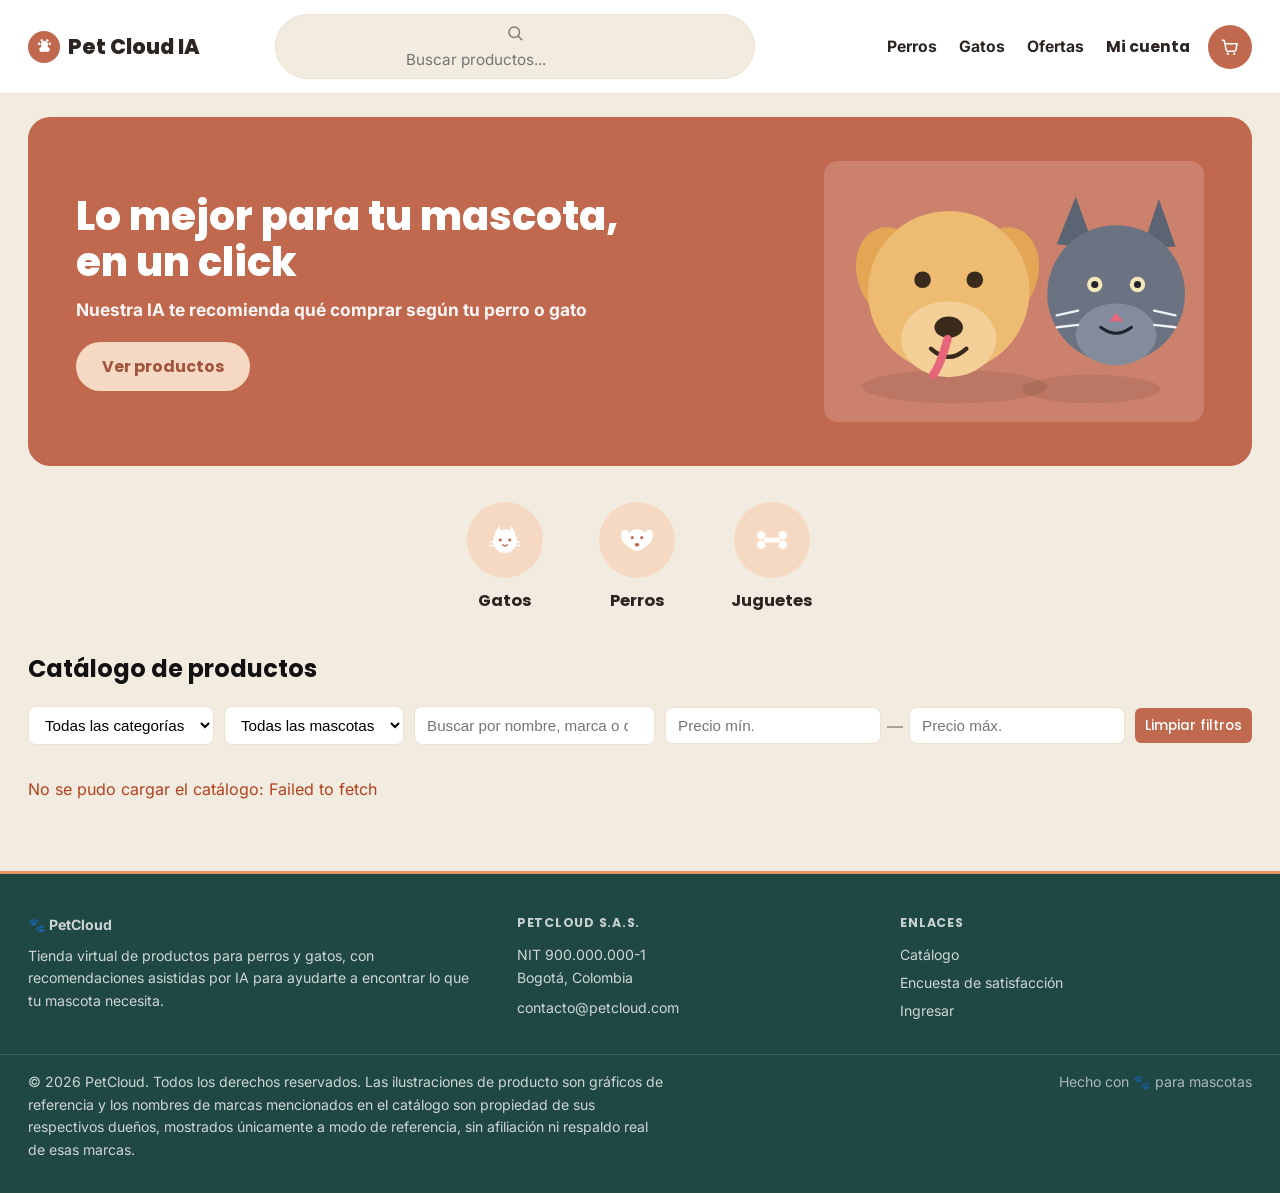
==== commit d25f76be: "Agrega ficha de especificaciones al modal, autohospeda las fuentes y suma API de clima como plus - M" ====
--- a/frontend/index.html
+++ b/frontend/index.html
@@ -97,6 +97,8 @@
         <span class="category-label">Juguetes</span>
       </a>
     </section>
+
+    <div id="weather-tip" class="weather-tip hidden"></div>
   </div>
   <main id="catalogo">
       <h2 class="section-title">Catálogo de productos</h2>
@@ -130,6 +132,7 @@
   <script src="js/nav.js"></script>
   <script src="js/chat.js"></script>
   <script src="js/catalog.js"></script>
+  <script src="js/weather-tip.js"></script>
   <script src="js/footer.js"></script>
 </body>
 </html>
--- a/frontend/css/styles.css
+++ b/frontend/css/styles.css
@@ -1,4 +1,64 @@
-@import url("https://fonts.googleapis.com/css2?family=Baloo+2:wght@500;600;700;800&family=Nunito:wght@400;600;700;800&display=swap");
+/* Tipografia auto-hospedada (Poppins + Inter, archivos .woff2 en
+   assets/fonts/) en vez de un @import a Google Fonts: asi la pagina no
+   depende de que el navegador pueda alcanzar fonts.googleapis.com (puede
+   fallar por conexion lenta, bloqueadores de anuncios/privacidad, o redes
+   restringidas), y la fuente se ve igual siempre, incluso sin internet. */
+@font-face {
+  font-family: "Inter";
+  font-style: normal;
+  font-weight: 400;
+  font-display: swap;
+  src: url("../assets/fonts/inter-latin-400-normal.woff2") format("woff2");
+}
+@font-face {
+  font-family: "Inter";
+  font-style: normal;
+  font-weight: 500;
+  font-display: swap;
+  src: url("../assets/fonts/inter-latin-500-normal.woff2") format("woff2");
+}
+@font-face {
+  font-family: "Inter";
+  font-style: normal;
+  font-weight: 600;
+  font-display: swap;
+  src: url("../assets/fonts/inter-latin-600-normal.woff2") format("woff2");
+}
+@font-face {
+  font-family: "Inter";
+  font-style: normal;
+  font-weight: 700;
+  font-display: swap;
+  src: url("../assets/fonts/inter-latin-700-normal.woff2") format("woff2");
+}
+@font-face {
+  font-family: "Poppins";
+  font-style: normal;
+  font-weight: 500;
+  font-display: swap;
+  src: url("../assets/fonts/poppins-latin-500-normal.woff2") format("woff2");
+}
+@font-face {
+  font-family: "Poppins";
+  font-style: normal;
+  font-weight: 600;
+  font-display: swap;
+  src: url("../assets/fonts/poppins-latin-600-normal.woff2") format("woff2");
+}
+@font-face {
+  font-family: "Poppins";
+  font-style: normal;
+  font-weight: 700;
+  font-display: swap;
+  src: url("../assets/fonts/poppins-latin-700-normal.woff2") format("woff2");
+}
+@font-face {
+  font-family: "Poppins";
+  font-style: normal;
+  font-weight: 800;
+  font-display: swap;
+  src: url("../assets/fonts/poppins-latin-800-normal.woff2") format("woff2");
+}
 
 * { box-sizing: border-box; }
 
@@ -17,8 +77,8 @@
   --color-border: #ece2d4;
   --color-ink: #1f4743;
   --color-ink-light: #3c6d66;
-  --font-display: "Baloo 2", "Nunito", system-ui, sans-serif;
-  --font-body: "Nunito", system-ui, -apple-system, sans-serif;
+  --font-display: "Poppins", "Inter", system-ui, sans-serif;
+  --font-body: "Inter", system-ui, -apple-system, sans-serif;
   --radius-lg: 22px;
   --radius-md: 14px;
 }
@@ -44,9 +104,8 @@
   z-index: 50;
 }
 .nav-inner {
-  max-width: 1300px;
   margin: 0 auto;
-  padding: 14px 20px;
+  padding: 14px 28px;
   display: flex;
   flex-wrap: wrap;
   align-items: center;
@@ -183,12 +242,12 @@
   .nav-links { gap: 14px; }
 }
 
-main { max-width: 1300px; margin: 30px auto; padding: 0 20px; }
+main { margin: 30px auto; padding: 0 28px; }
 
 /* Hero del catalogo: bloque solido en terracota con esquinas redondeadas,
    texto a la izquierda e ilustracion a la derecha, al estilo del mockup
    de referencia (sin degradados ni huellitas de fondo). */
-.home-shell { max-width: 1300px; margin: 24px auto 0; padding: 0 20px; }
+.home-shell { margin: 24px auto 0; padding: 0 28px; }
 
 .hero {
   background: var(--color-primary);
@@ -196,20 +255,25 @@
   padding: 44px 48px;
   display: flex;
   align-items: center;
-  justify-content: space-between;
   gap: 32px;
   color: #fff;
   overflow: hidden;
 }
-.hero-text { max-width: 480px; }
+/* El bloque de texto crece para ocupar todo el espacio libre (sin tope de
+   ancho): asi, en pantallas muy anchas, el sobrante queda dentro de la
+   franja terracota (color solido, sin costura visible) en vez de dejar
+   un hueco vacio entre el texto y la ilustracion. El titulo y el parrafo
+   si mantienen su propio ancho de lectura comodo. */
+.hero-text { flex: 1 1 420px; }
 .hero h1 {
+  max-width: 640px;
   margin: 0 0 14px;
   font-size: 2.5rem;
   font-weight: 800;
   line-height: 1.15;
   color: #fff;
 }
-.hero-text p { margin: 0 0 22px; font-size: 1.08rem; font-weight: 700; opacity: 0.95; }
+.hero-text p { max-width: 540px; margin: 0 0 22px; font-size: 1.08rem; font-weight: 700; opacity: 0.95; }
 .hero-cta {
   display: inline-block;
   background: var(--color-accent-light);
@@ -224,8 +288,8 @@
 .hero-cta:hover { background: #fff; transform: translateY(-1px); }
 
 .hero-image {
-  flex: 0 0 auto;
-  width: 320px;
+  flex: 0 0 380px;
+  width: 380px;
   max-width: 40%;
   aspect-ratio: 320 / 220;
   background: rgba(255, 255, 255, 0.16);
@@ -267,6 +331,30 @@
 .category-label { font-weight: 700; font-size: 1.02rem; }
 
 .section-title { margin-top: 0; color: #111; }
+
+/* Tarjeta "Consejo del dia" (feature plus con clima real via Open-Meteo,
+   ver backend/app/services/weather_tip_service.py). Oculta por defecto
+   (clase .hidden) hasta que el JS confirma que hay datos que mostrar. */
+.weather-tip {
+  max-width: 900px;
+  margin: 0 auto 8px;
+  background: var(--color-accent-light);
+  color: var(--color-ink);
+  border-radius: 999px;
+  padding: 12px 22px;
+  display: flex;
+  align-items: center;
+  gap: 10px;
+  font-size: 0.95rem;
+  line-height: 1.4;
+}
+.weather-tip.hidden { display: none; }
+.weather-tip-icon { font-size: 1.15rem; flex-shrink: 0; }
+.weather-tip strong { font-family: var(--font-display); }
+
+@media (max-width: 760px) {
+  .weather-tip { border-radius: var(--radius-md); margin: 0 20px 8px; }
+}
 
 @media (max-width: 760px) {
   .hero { flex-direction: column; text-align: center; padding: 32px 24px; }
@@ -464,9 +552,29 @@
 
 .total { font-size: 1.2rem; font-weight: bold; margin: 16px 0; color: var(--color-primary-dark); }
 
-.cart-table { width: 100%; border-collapse: collapse; margin-bottom: 16px; }
-.cart-table th, .cart-table td { text-align: left; padding: 10px 8px; border-bottom: 1px solid var(--color-border); }
-.cart-table th { color: var(--color-muted); font-weight: 600; }
+.cart-table {
+  width: 100%;
+  border-collapse: separate;
+  border-spacing: 0;
+  margin-bottom: 16px;
+  background: var(--color-card);
+  border: 1px solid var(--color-border);
+  border-radius: var(--radius-md);
+  overflow: hidden;
+  box-shadow: 0 2px 10px rgba(43, 36, 32, 0.05);
+}
+.cart-table th, .cart-table td { text-align: left; padding: 12px 14px; border-bottom: 1px solid var(--color-border); }
+.cart-table th {
+  background: var(--color-bg);
+  color: var(--color-text);
+  font-weight: 700;
+  font-size: 0.76rem;
+  letter-spacing: 0.04em;
+  text-transform: uppercase;
+  border-bottom: 2px solid var(--color-border);
+}
+.cart-table tbody tr:nth-child(even) { background: rgba(193, 105, 79, 0.04); }
+.cart-table tbody tr:last-child td { border-bottom: none; }
 
 /* Control +/- de cantidad en el carrito */
 .qty-stepper { display: inline-flex; align-items: center; gap: 8px; }
@@ -726,34 +834,65 @@
 .survey-cta:hover,
 .pay-btn:hover { background: var(--color-primary-dark); }
 
-/* Encuesta de satisfacción (escala Likert) */
+/* Encuesta de satisfacción (escala Likert): cada seccion es una tarjeta
+   propia con su titulo, y cada pregunta usa chips numerados en vez de
+   radios sueltos (mas facil de leer y de tocar en celular). */
 .survey-form {
-  max-width: 560px;
+  max-width: 640px;
   margin: 0;
+  gap: 20px;
 }
 .survey-form fieldset {
-  border: 1px solid var(--color-border);
-  border-radius: 10px;
-  padding: 14px 16px;
-  margin: 0 0 16px;
+  border: none;
+  background: var(--color-card);
+  border-radius: var(--radius-md);
+  padding: 22px 24px;
+  margin: 0;
+  box-shadow: 0 2px 10px rgba(43, 36, 32, 0.05);
 }
 .survey-form legend {
-  font-weight: 600;
+  font-family: var(--font-display);
+  font-weight: 700;
+  font-size: 1.05rem;
   color: var(--color-primary-dark);
-  padding: 0 6px;
-}
-.likert-row { margin-bottom: 14px; }
-.likert-row label { display: block; margin-bottom: 6px; font-size: 0.95rem; }
-.likert-scale { display: flex; gap: 14px; }
+  padding: 0 4px 10px 0;
+}
+.likert-row { margin-bottom: 20px; }
+.likert-row:last-child { margin-bottom: 0; }
+.likert-row label { display: block; margin-bottom: 10px; font-size: 0.95rem; font-weight: 600; }
+.likert-scale { display: flex; gap: 10px; flex-wrap: wrap; }
 .likert-option {
-  display: flex;
-  flex-direction: column;
-  align-items: center;
-  gap: 4px;
-  font-size: 0.85rem;
+  position: relative;
+  cursor: pointer;
+}
+.likert-option input[type="radio"] {
+  position: absolute;
+  opacity: 0;
+  width: 1px;
+  height: 1px;
+}
+.likert-option span {
+  display: flex;
+  align-items: center;
+  justify-content: center;
+  width: 42px;
+  height: 42px;
+  border-radius: 50%;
+  background: var(--color-bg);
+  border: 1.5px solid var(--color-border);
   color: var(--color-muted);
-  cursor: pointer;
-}
+  font-weight: 700;
+  font-size: 0.95rem;
+  transition: background 0.15s ease, border-color 0.15s ease, color 0.15s ease, transform 0.1s ease;
+}
+.likert-option:hover span { border-color: var(--color-accent); color: var(--color-primary-dark); }
+.likert-option input[type="radio"]:checked + span {
+  background: var(--color-primary);
+  border-color: var(--color-primary);
+  color: #fff;
+  transform: scale(1.06);
+}
+.likert-option input[type="radio"]:focus-visible + span { outline: 2px solid var(--color-primary-dark); outline-offset: 2px; }
 .survey-form textarea {
   padding: 10px;
   border: 1px solid var(--color-border);
@@ -795,18 +934,61 @@
 }
 .inline-form input { flex: 1 1 160px; }
 
+/* Tablas estilo "data table": contenedor con esquinas redondeadas y
+   sombra suave, encabezado fijo (sticky) con fondo propio, filas
+   alternadas (cebra) y resaltado al pasar el mouse. Las columnas que
+   llevan la clase .sortable-col (agregada por js/datatable.js) se
+   pueden ordenar con un clic. */
 .admin-table {
   width: 100%;
-  border-collapse: collapse;
+  border-collapse: separate;
+  border-spacing: 0;
   margin-bottom: 24px;
   font-size: 0.9rem;
+  background: var(--color-card);
+  border: 1px solid var(--color-border);
+  border-radius: var(--radius-md);
+  overflow: hidden;
+  box-shadow: 0 2px 10px rgba(43, 36, 32, 0.05);
 }
 .admin-table th, .admin-table td {
   text-align: left;
-  padding: 8px 10px;
+  padding: 11px 14px;
   border-bottom: 1px solid var(--color-border);
 }
-.admin-table th { color: var(--color-muted); font-weight: 600; }
+.admin-table thead th {
+  position: sticky;
+  top: 0;
+  background: var(--color-bg);
+  color: var(--color-text);
+  font-weight: 700;
+  font-size: 0.76rem;
+  letter-spacing: 0.04em;
+  text-transform: uppercase;
+  border-bottom: 2px solid var(--color-border);
+  white-space: nowrap;
+}
+.admin-table tbody tr:nth-child(even) { background: rgba(193, 105, 79, 0.04); }
+.admin-table tbody tr:hover { background: var(--color-accent-light); }
+.admin-table tbody tr:last-child td { border-bottom: none; }
+.admin-table th.sortable-col {
+  cursor: pointer;
+  user-select: none;
+  transition: color 0.15s ease;
+}
+.admin-table th.sortable-col:hover { color: var(--color-primary-dark); }
+.admin-table th.sortable-col::after {
+  content: "↕";
+  margin-left: 5px;
+  opacity: 0.35;
+  font-size: 0.75em;
+}
+.admin-table th.sortable-col.sorted-asc::after { content: "↑"; opacity: 0.9; color: var(--color-primary-dark); }
+.admin-table th.sortable-col.sorted-desc::after { content: "↓"; opacity: 0.9; color: var(--color-primary-dark); }
+
+/* Envoltorio con scroll horizontal en pantallas chicas, sin romper las
+   esquinas redondeadas de la tabla. */
+.table-scroll { overflow-x: auto; border-radius: var(--radius-md); }
 
 .btn-small {
   padding: 5px 10px;
@@ -900,9 +1082,10 @@
 .card-description {
   color: var(--color-muted);
   font-size: 0.88rem;
+  line-height: 1.45;
   margin: 0 0 6px;
   display: -webkit-box;
-  -webkit-line-clamp: 2;
+  -webkit-line-clamp: 3;
   -webkit-box-orient: vertical;
   overflow: hidden;
 }
@@ -980,6 +1163,27 @@
 .modal .add-to-cart {
   width: 100%;
   margin-top: 8px;
+}
+.modal-specs {
+  display: grid;
+  grid-template-columns: 1fr 1fr;
+  gap: 10px 16px;
+  margin: 14px 0;
+  padding: 12px 14px;
+  background: var(--color-bg);
+  border-radius: var(--radius-md);
+}
+.modal-specs dt {
+  font-size: 0.72rem;
+  text-transform: uppercase;
+  letter-spacing: 0.03em;
+  color: var(--color-muted);
+  margin: 0 0 2px;
+}
+.modal-specs dd {
+  margin: 0;
+  font-weight: 600;
+  font-size: 0.9rem;
 }
 
 /* Estado vacío */
@@ -1040,9 +1244,8 @@
   border-top: 3px solid var(--color-accent);
 }
 .site-footer-inner {
-  max-width: 1300px;
   margin: 0 auto;
-  padding: 40px 20px 26px;
+  padding: 40px 28px 26px;
   display: grid;
   grid-template-columns: 1.3fr 1fr 1fr;
   gap: 32px;
@@ -1076,9 +1279,8 @@
 }
 .site-footer-links a:hover { color: var(--color-accent); text-decoration: underline; }
 .site-footer-bottom {
-  max-width: 1300px;
   margin: 0 auto;
-  padding: 16px 20px 24px;
+  padding: 16px 28px 24px;
   border-top: 1px solid rgba(255, 255, 255, 0.12);
   display: flex;
   flex-wrap: wrap;
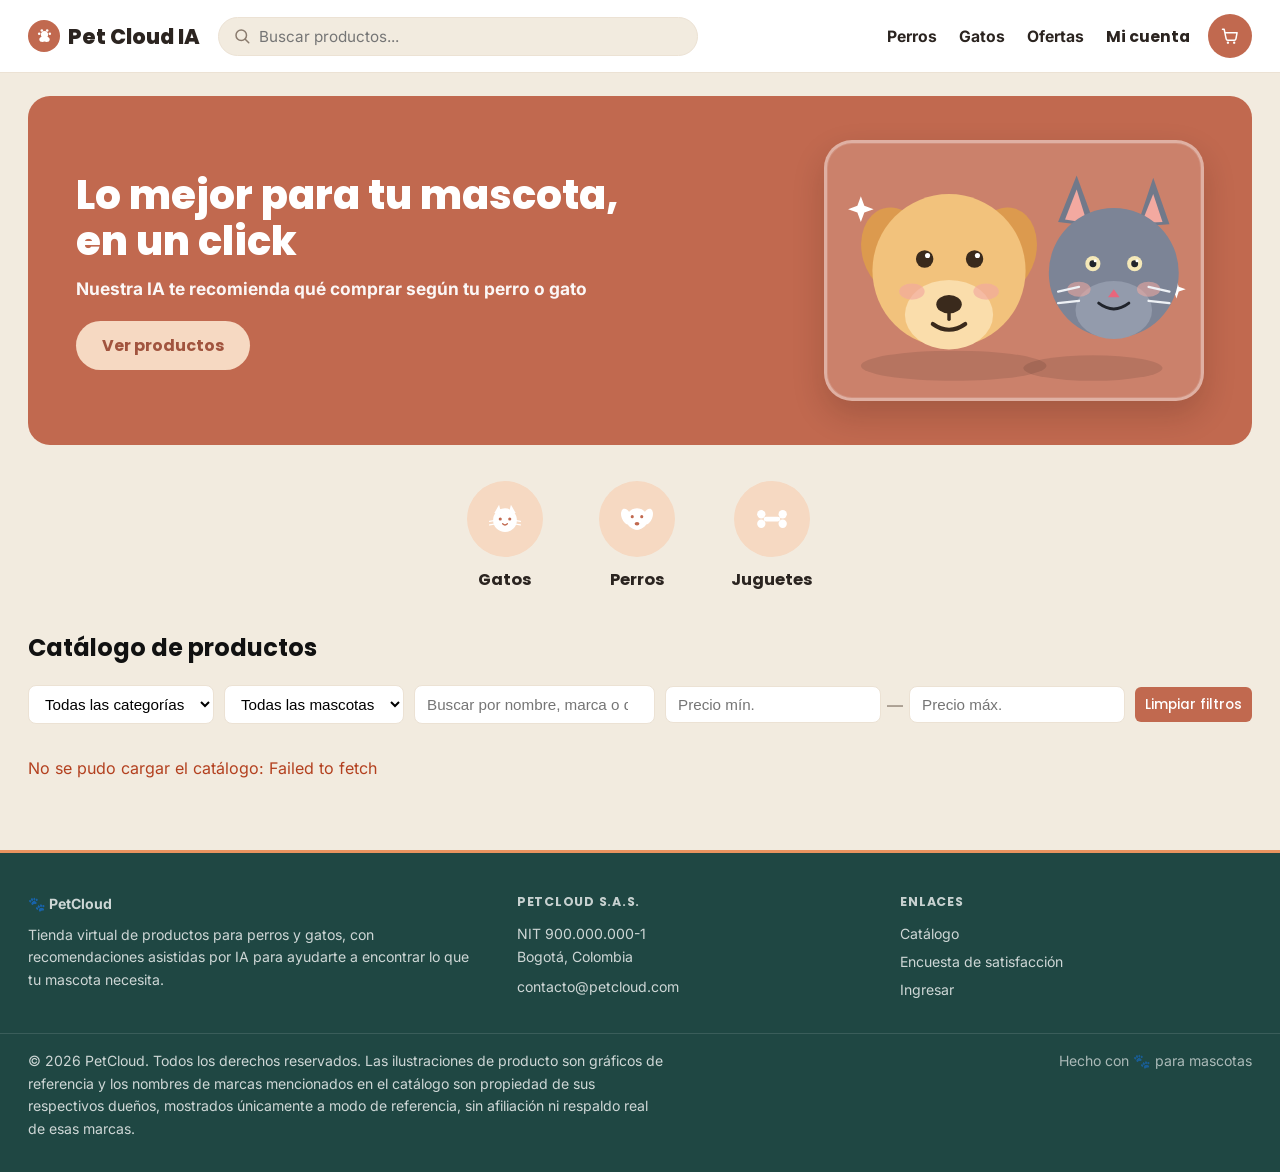
==== commit 54ac9a67: "Rediseña la ilustración del hero: quita la lengua del perro y la anima - Se quita el trazo rosa que " ====
--- a/frontend/index.html
+++ b/frontend/index.html
@@ -17,36 +17,63 @@
       </div>
       <div class="hero-image" aria-hidden="true">
         <svg viewBox="0 0 320 220" class="hero-illustration">
-          <ellipse cx="110" cy="190" rx="78" ry="14" fill="rgba(0,0,0,0.08)"/>
-          <ellipse cx="225" cy="192" rx="58" ry="12" fill="rgba(0,0,0,0.08)"/>
+          <ellipse cx="108" cy="192" rx="80" ry="13" fill="rgba(0,0,0,0.10)"/>
+          <ellipse cx="228" cy="194" rx="60" ry="11" fill="rgba(0,0,0,0.10)"/>
+
+          <!-- destellos decorativos -->
+          <g class="sparkle sparkle-1" fill="#fff">
+            <path d="M28 46 L31 54 L39 57 L31 60 L28 68 L25 60 L17 57 L25 54 Z"/>
+          </g>
+          <g class="sparkle sparkle-2" fill="#fff">
+            <path d="M300 118 L302 124 L308 126 L302 128 L300 134 L298 128 L292 126 L298 124 Z"/>
+          </g>
+
           <!-- perro -->
-          <g>
-            <ellipse cx="58" cy="95" rx="30" ry="40" fill="#e3a655" transform="rotate(-18 58 95)"/>
-            <ellipse cx="150" cy="95" rx="30" ry="40" fill="#e3a655" transform="rotate(18 150 95)"/>
-            <circle cx="105" cy="110" r="68" fill="#eebb73"/>
-            <ellipse cx="105" cy="150" rx="40" ry="32" fill="#f4cf98"/>
-            <circle cx="83" cy="100" r="7" fill="#3a2a1c"/>
-            <circle cx="127" cy="100" r="7" fill="#3a2a1c"/>
-            <ellipse cx="105" cy="140" rx="12" ry="9" fill="#3a2a1c"/>
-            <path d="M90 158 Q105 172 120 158" stroke="#3a2a1c" stroke-width="3.5" fill="none" stroke-linecap="round"/>
-            <path d="M104 150 Q98 172 92 180" stroke="#e8667c" stroke-width="7" fill="none" stroke-linecap="round"/>
+          <g class="pet-dog">
+            <ellipse cx="58" cy="93" rx="29" ry="38" fill="#dc9a4e" transform="rotate(-16 58 93)"/>
+            <ellipse cx="150" cy="93" rx="29" ry="38" fill="#dc9a4e" transform="rotate(16 150 93)"/>
+            <circle cx="104" cy="110" r="66" fill="#f2c27c"/>
+            <ellipse cx="104" cy="148" rx="38" ry="30" fill="#faddab"/>
+            <!-- mejillas sonrojadas -->
+            <ellipse cx="72" cy="128" rx="11" ry="7" fill="#f3a9a0" opacity="0.65"/>
+            <ellipse cx="136" cy="128" rx="11" ry="7" fill="#f3a9a0" opacity="0.65"/>
+            <!-- ojos con brillo -->
+            <circle cx="83" cy="100" r="7.5" fill="#3a2a1c"/>
+            <circle cx="126" cy="100" r="7.5" fill="#3a2a1c"/>
+            <circle cx="85.5" cy="97" r="2.2" fill="#fff"/>
+            <circle cx="128.5" cy="97" r="2.2" fill="#fff"/>
+            <!-- nariz y sonrisa (sin lengua) -->
+            <ellipse cx="104" cy="139" rx="11" ry="8" fill="#3a2a1c"/>
+            <path d="M104 147 L104 152" stroke="#3a2a1c" stroke-width="3" stroke-linecap="round"/>
+            <path d="M90 156 Q104 166 118 156" stroke="#3a2a1c" stroke-width="3.5" fill="none" stroke-linecap="round"/>
           </g>
+
           <!-- gato -->
-          <g>
-            <polygon points="196,70 212,30 228,74" fill="#5b6472"/>
-            <polygon points="268,74 282,32 296,72" fill="#5b6472"/>
-            <circle cx="246" cy="112" r="58" fill="#6b7383"/>
-            <ellipse cx="246" cy="146" rx="34" ry="26" fill="#838c9c"/>
+          <g class="pet-cat">
+            <polygon points="198,68 214,28 230,72" fill="#71798a"/>
+            <polygon points="266,72 280,30 294,70" fill="#71798a"/>
+            <polygon points="204,66 214,40 223,69" fill="#f3a9a0"/>
+            <polygon points="270,69 280,44 288,68" fill="#f3a9a0"/>
+            <circle cx="246" cy="112" r="56" fill="#7c8496"/>
+            <ellipse cx="246" cy="144" rx="33" ry="25" fill="#939bac"/>
+            <!-- mejillas sonrojadas -->
+            <ellipse cx="216" cy="126" rx="10" ry="6.5" fill="#f3a9a0" opacity="0.55"/>
+            <ellipse cx="276" cy="126" rx="10" ry="6.5" fill="#f3a9a0" opacity="0.55"/>
+            <!-- ojos con brillo -->
             <circle cx="228" cy="104" r="6.5" fill="#f4e8b8"/>
             <circle cx="264" cy="104" r="6.5" fill="#f4e8b8"/>
             <circle cx="228" cy="104" r="3" fill="#20242c"/>
             <circle cx="264" cy="104" r="3" fill="#20242c"/>
-            <polygon points="246,128 240,135 252,135" fill="#e8667c"/>
-            <path d="M233 140 Q246 150 259 140" stroke="#20242c" stroke-width="2.5" fill="none" stroke-linecap="round"/>
-            <line x1="196" y1="130" x2="214" y2="126" stroke="#eef1f5" stroke-width="2" stroke-linecap="round"/>
-            <line x1="196" y1="140" x2="214" y2="138" stroke="#eef1f5" stroke-width="2" stroke-linecap="round"/>
-            <line x1="296" y1="130" x2="278" y2="126" stroke="#eef1f5" stroke-width="2" stroke-linecap="round"/>
-            <line x1="296" y1="140" x2="278" y2="138" stroke="#eef1f5" stroke-width="2" stroke-linecap="round"/>
+            <circle cx="230" cy="101.5" r="1.3" fill="#fff"/>
+            <circle cx="266" cy="101.5" r="1.3" fill="#fff"/>
+            <!-- nariz y sonrisa -->
+            <polygon points="246,126 241,133 251,133" fill="#e8667c"/>
+            <path d="M233 138 Q246 148 259 138" stroke="#20242c" stroke-width="2.5" fill="none" stroke-linecap="round"/>
+            <!-- bigotes -->
+            <line x1="198" y1="128" x2="216" y2="124" stroke="#eef1f5" stroke-width="2" stroke-linecap="round"/>
+            <line x1="198" y1="138" x2="216" y2="136" stroke="#eef1f5" stroke-width="2" stroke-linecap="round"/>
+            <line x1="294" y1="128" x2="276" y2="124" stroke="#eef1f5" stroke-width="2" stroke-linecap="round"/>
+            <line x1="294" y1="138" x2="276" y2="136" stroke="#eef1f5" stroke-width="2" stroke-linecap="round"/>
           </g>
         </svg>
       </div>
--- a/frontend/css/styles.css
+++ b/frontend/css/styles.css
@@ -138,7 +138,9 @@
 .nav-search {
   flex: 1 1 220px;
   max-width: 480px;
-  display: flex;
+  margin: 0;
+  display: flex;
+  flex-direction: row;
   align-items: center;
   gap: 8px;
   background: var(--color-bg);
@@ -293,13 +295,43 @@
   max-width: 40%;
   aspect-ratio: 320 / 220;
   background: rgba(255, 255, 255, 0.16);
-  border-radius: var(--radius-md);
+  border: 3px solid rgba(255, 255, 255, 0.38);
+  border-radius: 28px;
+  box-shadow: 0 14px 32px rgba(31, 17, 10, 0.18), inset 0 0 0 1px rgba(255, 255, 255, 0.12);
   display: flex;
   align-items: center;
   justify-content: center;
   overflow: hidden;
 }
 .hero-illustration { width: 100%; height: 100%; }
+
+/* Perrito y gatito "vivos": flotan suavemente, con destellos que titilan
+   alrededor. Cada uno con su propio timing para que no se vean
+   sincronizados (se ve mas organico / menos robotico). */
+.pet-dog, .pet-cat {
+  transform-box: fill-box;
+  transform-origin: 50% 100%;
+  animation: pet-bob 3.2s ease-in-out infinite;
+}
+.pet-cat { animation-duration: 3.6s; animation-delay: 0.5s; }
+.sparkle {
+  transform-box: fill-box;
+  transform-origin: 50% 50%;
+  animation: sparkle-twinkle 2.2s ease-in-out infinite;
+}
+.sparkle-2 { animation-delay: 1.1s; }
+
+@keyframes pet-bob {
+  0%, 100% { transform: translateY(0); }
+  50% { transform: translateY(-7px); }
+}
+@keyframes sparkle-twinkle {
+  0%, 100% { opacity: 0.25; transform: scale(0.75); }
+  50% { opacity: 1; transform: scale(1.15); }
+}
+@media (prefers-reduced-motion: reduce) {
+  .pet-dog, .pet-cat, .sparkle { animation: none; }
+}
 
 .category-row {
   display: flex;
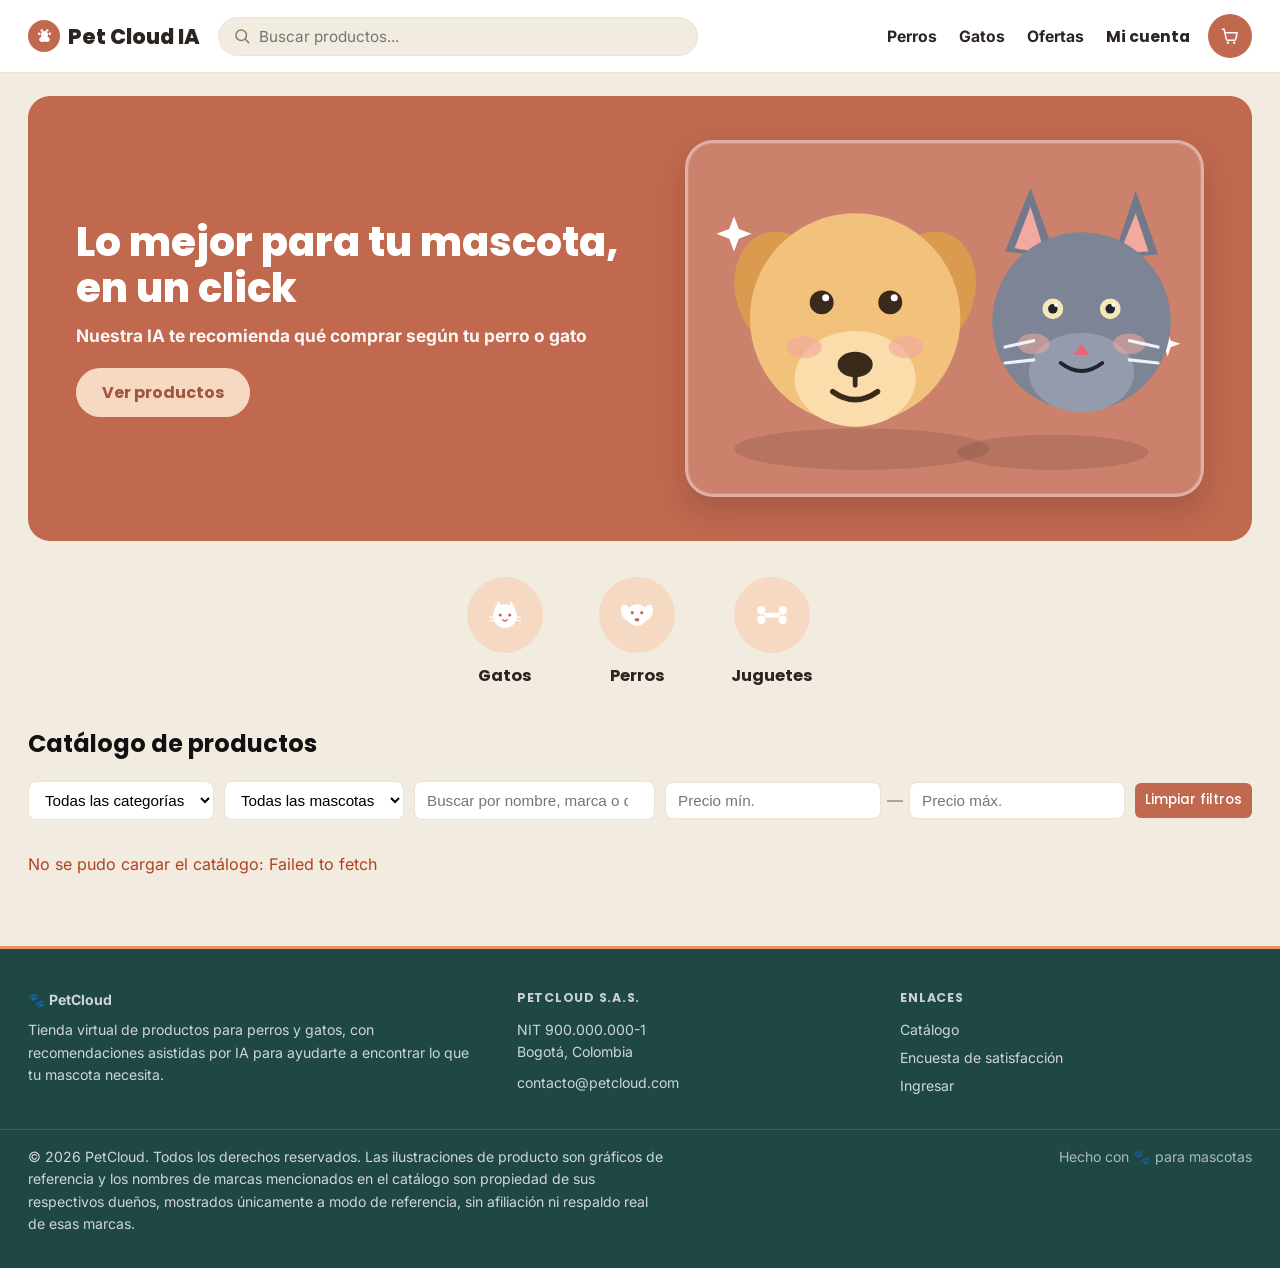
==== commit 268301ea: "Agrega carrusel automatico de productos al hero y agranda el consejo del dia - El espacio vacio entr" ====
--- a/frontend/index.html
+++ b/frontend/index.html
@@ -15,7 +15,8 @@
         <p>Nuestra IA te recomienda qué comprar según tu perro o gato</p>
         <a href="#catalogo" class="hero-cta">Ver productos</a>
       </div>
-      <div class="hero-image" aria-hidden="true">
+      <div class="hero-image" id="hero-carousel" aria-hidden="true">
+        <div class="hero-slide active">
         <svg viewBox="0 0 320 220" class="hero-illustration">
           <ellipse cx="108" cy="192" rx="80" ry="13" fill="rgba(0,0,0,0.10)"/>
           <ellipse cx="228" cy="194" rx="60" ry="11" fill="rgba(0,0,0,0.10)"/>
@@ -76,6 +77,7 @@
             <line x1="294" y1="138" x2="276" y2="136" stroke="#eef1f5" stroke-width="2" stroke-linecap="round"/>
           </g>
         </svg>
+        </div>
       </div>
     </section>
 
@@ -160,6 +162,7 @@
   <script src="js/chat.js"></script>
   <script src="js/catalog.js"></script>
   <script src="js/weather-tip.js"></script>
+  <script src="js/hero-carousel.js"></script>
   <script src="js/footer.js"></script>
 </body>
 </html>
--- a/frontend/css/styles.css
+++ b/frontend/css/styles.css
@@ -266,7 +266,7 @@
    franja terracota (color solido, sin costura visible) en vez de dejar
    un hueco vacio entre el texto y la ilustracion. El titulo y el parrafo
    si mantienen su propio ancho de lectura comodo. */
-.hero-text { flex: 1 1 420px; }
+.hero-text { flex: 1 1 380px; }
 .hero h1 {
   max-width: 640px;
   margin: 0 0 14px;
@@ -289,21 +289,54 @@
 }
 .hero-cta:hover { background: #fff; transform: translateY(-1px); }
 
+/* Carrusel del hero: antes era una caja fija de 380px que dejaba un
+   hueco vacio entre el texto y la ilustracion en pantallas anchas. Ahora
+   crece igual que .hero-text (flex: 1 1 ...) para repartirse el espacio
+   libre, y ademas funciona como carrusel automatico: arranca con la
+   ilustracion de perro/gato (primera .hero-slide, en el HTML) y
+   js/hero-carousel.js le agrega fotos reales del catalogo como
+   diapositivas siguientes, avanzando solas cada pocos segundos. */
 .hero-image {
-  flex: 0 0 380px;
-  width: 380px;
-  max-width: 40%;
+  position: relative;
+  flex: 1 1 440px;
+  max-width: 46%;
   aspect-ratio: 320 / 220;
   background: rgba(255, 255, 255, 0.16);
   border: 3px solid rgba(255, 255, 255, 0.38);
   border-radius: 28px;
   box-shadow: 0 14px 32px rgba(31, 17, 10, 0.18), inset 0 0 0 1px rgba(255, 255, 255, 0.12);
+  overflow: hidden;
+}
+.hero-illustration { width: 100%; height: 100%; }
+
+.hero-slide {
+  position: absolute;
+  inset: 0;
   display: flex;
   align-items: center;
   justify-content: center;
-  overflow: hidden;
-}
-.hero-illustration { width: 100%; height: 100%; }
+  opacity: 0;
+  transition: opacity 0.7s ease;
+}
+.hero-slide.active { opacity: 1; z-index: 1; }
+.hero-slide img {
+  width: 100%;
+  height: 100%;
+  object-fit: contain;
+  padding: 28px;
+}
+.hero-slide-caption {
+  position: absolute;
+  left: 0;
+  right: 0;
+  bottom: 0;
+  padding: 10px 18px;
+  background: linear-gradient(0deg, rgba(31, 17, 10, 0.55), transparent);
+  color: #fff;
+  font-weight: 700;
+  font-size: 0.95rem;
+  text-align: center;
+}
 
 /* Perrito y gatito "vivos": flotan suavemente, con destellos que titilan
    alrededor. Cada uno con su propio timing para que no se vean
@@ -368,20 +401,20 @@
    ver backend/app/services/weather_tip_service.py). Oculta por defecto
    (clase .hidden) hasta que el JS confirma que hay datos que mostrar. */
 .weather-tip {
-  max-width: 900px;
-  margin: 0 auto 8px;
+  max-width: 1040px;
+  margin: 0 auto 10px;
   background: var(--color-accent-light);
   color: var(--color-ink);
   border-radius: 999px;
-  padding: 12px 22px;
-  display: flex;
-  align-items: center;
-  gap: 10px;
-  font-size: 0.95rem;
-  line-height: 1.4;
+  padding: 18px 30px;
+  display: flex;
+  align-items: center;
+  gap: 14px;
+  font-size: 1.08rem;
+  line-height: 1.45;
 }
 .weather-tip.hidden { display: none; }
-.weather-tip-icon { font-size: 1.15rem; flex-shrink: 0; }
+.weather-tip-icon { font-size: 1.5rem; flex-shrink: 0; }
 .weather-tip strong { font-family: var(--font-display); }
 
 @media (max-width: 760px) {
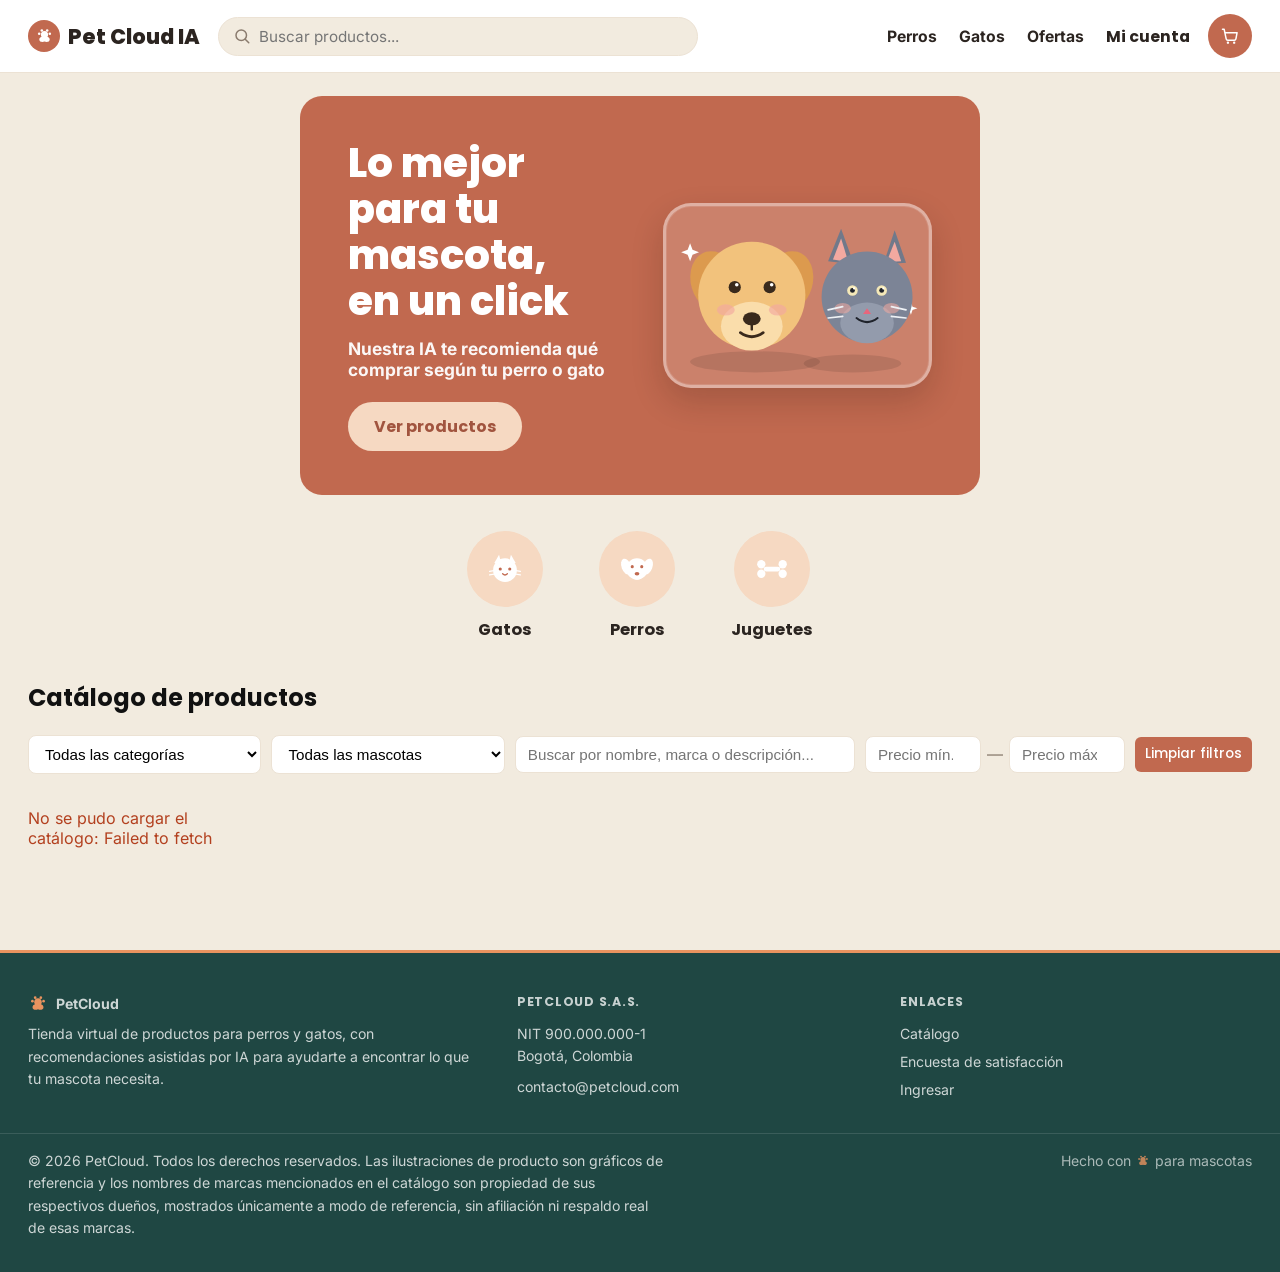
==== commit 302da153: "Quita la doble X del buscador y alinea el filtro de precio con la barra de busqueda El input del bus" ====
--- a/frontend/index.html
+++ b/frontend/index.html
@@ -142,11 +142,13 @@
           <option value="ambas">Ambas</option>
           <option value="otro">Otro</option>
         </select>
-        <input id="filter-search" type="search" placeholder="Buscar por nombre, marca o descripción..." />
-        <div class="price-filter">
-          <input id="filter-price-min" type="number" min="0" step="1000" placeholder="Precio mín." />
-          <span class="price-filter-sep">—</span>
-          <input id="filter-price-max" type="number" min="0" step="1000" placeholder="Precio máx." />
+        <div class="filters-search-group">
+          <input id="filter-search" type="text" placeholder="Buscar por nombre, marca o descripción..." autocomplete="off" />
+          <div class="price-filter">
+            <input id="filter-price-min" type="number" min="0" step="1000" placeholder="Precio mín." />
+            <span class="price-filter-sep">—</span>
+            <input id="filter-price-max" type="number" min="0" step="1000" placeholder="Precio máx." />
+          </div>
         </div>
         <button type="button" id="filter-clear" class="btn-small">Limpiar filtros</button>
       </div>
--- a/frontend/css/styles.css
+++ b/frontend/css/styles.css
@@ -83,11 +83,27 @@
   --radius-md: 14px;
 }
 
+/* "Footer pegado al fondo": nav + contenido (main o .auth-page) + footer
+   en columna, con el contenido creciendo (flex:1) para llenar lo que
+   sobre de alto de pantalla. Asi el footer verde siempre queda justo
+   despues del contenido -nunca separado por un hueco- y en paginas
+   cortas (login, un pedido suelto, etc.) baja hasta el borde inferior
+   real de la ventana en vez de quedarse flotando a medio camino. */
 body {
   margin: 0;
+  min-height: 100vh;
+  display: flex;
+  flex-direction: column;
   font-family: var(--font-body);
   background: var(--color-bg);
   color: var(--color-text);
+}
+body > main,
+body > .auth-page {
+  flex: 1 0 auto;
+}
+.site-footer {
+  flex-shrink: 0;
 }
 
 h1, h2, h3, .brand, .hero-cta, .category-label, button {
@@ -239,12 +255,44 @@
 .nav-cart:hover { background: var(--color-primary-dark); }
 
 @media (max-width: 760px) {
+  /* En celular el nav de escritorio (logo + links + carrito + buscador,
+     todos en una fila que se envuelve) terminaba en 4 filas apiladas:
+     logo solo, links solos, carrito solo y por ultimo el buscador. Eso
+     comia media pantalla antes de ver cualquier contenido. Ahora el logo
+     y el carrito comparten la primera fila (ambos caben comodos), los
+     links van en su propia fila mas compacta (con scroll horizontal si
+     no caben todos) y el buscador cierra abajo: 3 filas en vez de 4, y
+     la primera se siente como una barra de verdad, no como texto suelto. */
   .nav-inner { padding: 12px 16px; }
-  .nav-search { order: 3; flex-basis: 100%; max-width: none; }
-  .nav-links { gap: 14px; }
-}
-
-main { margin: 30px auto; padding: 0 28px; }
+  .brand { order: 1; }
+  .nav-cart { order: 2; margin-left: auto; }
+  .nav-links {
+    order: 3;
+    flex-basis: 100%;
+    gap: 18px;
+    margin-left: 0;
+  }
+  .nav-search { order: 4; flex-basis: 100%; max-width: none; }
+}
+
+/* Sin "auto" en los margenes laterales: main es un flex item de body
+   (ver el patron de footer pegado al fondo, arriba). Un flex item con
+   margenes auto en el eje transversal deja de estirarse para llenar el
+   ancho disponible (se encoge al ancho de su contenido y se centra con
+   esos margenes) -eso rompia el catalogo en celular, donde el contenido
+   interno es mas ancho que la pantalla y terminaba empujando TODO el
+   main (y la pagina) a un ancho mayor al del viewport, con scroll
+   horizontal-. El "auto" solo se vuelve a activar en .page-narrow (abajo),
+   que es la unica situacion donde realmente se necesita centrar. */
+main { margin: 30px 0; padding: 0 28px; }
+
+/* Paginas de una sola columna (perfil, encuesta, pedidos): sin un ancho
+   maximo, el contenido (una tarjeta angosta) queda pegado a la izquierda
+   y deja un espacio vacio enorme a la derecha en pantallas anchas. Esta
+   clase SOLO se aplica a esas paginas -el catalogo, el panel admin, la
+   auditoria y el carrito siguen fluidos a proposito, porque ahi si
+   aprovechan el ancho completo-. */
+main.page-narrow { max-width: 760px; margin-left: auto; margin-right: auto; }
 
 /* Hero del catalogo: bloque solido en terracota con esquinas redondeadas,
    texto a la izquierda e ilustracion a la derecha, al estilo del mockup
@@ -429,7 +477,14 @@
   .category-row { gap: 32px; }
 }
 
-.grid { display: grid; grid-template-columns: repeat(auto-fit, minmax(220px, 1fr)); gap: 16px; align-items: stretch; }
+/* auto-fill (no auto-fit): con auto-fit, cuando hay pocos resultados
+   (p. ej. 1 solo producto filtrado) la(s) columna(s) vacias se colapsan y
+   la tarjeta restante se estira para llenar TODA la fila -haciendo que su
+   imagen (width:100% del card) se vea gigante y deformada-. Con auto-fill
+   el grid conserva esas columnas vacias en vez de colapsarlas, asi que
+   una tarjeta sola mantiene su ancho normal (minmax) sin importar cuantos
+   resultados haya. */
+.grid { display: grid; grid-template-columns: repeat(auto-fill, minmax(220px, 1fr)); gap: 16px; align-items: stretch; }
 
 .card {
   background: var(--color-card);
@@ -516,7 +571,10 @@
 /* Paginas de login / registro: panel visual + formulario */
 .auth-page {
   display: flex;
-  min-height: calc(100vh - 64px);
+  /* Sin min-height propio: el alto correcto lo da el flex:1 de
+     body > .auth-page (arriba), que crece justo lo necesario para que el
+     footer siempre quede pegado al fondo de la ventana, sin forzar un
+     piso arbitrario aqui. */
 }
 .auth-visual {
   flex: 1 1 42%;
@@ -526,6 +584,19 @@
   align-items: center;
   justify-content: center;
   padding: 48px 32px;
+  /* Antes este panel se anclaba (sticky) al alto de su propio contenido
+     para no dejar espacio naranja de mas cuando el formulario de al lado
+     era mucho mas largo (registro). Pero eso tiene un efecto secundario
+     peor: en paginas cortas (login) o pantallas altas, la fila crece
+     (flex:1 de body > .auth-page) para empujar el footer hasta el fondo,
+     y como este panel ya no acompañaba ese crecimiento, quedaba un hueco
+     color crema entre el naranja y el footer verde -exactamente el bug
+     reportado ("no queda fijo", "no se junta con la parte naranja")-.
+     Por eso ahora se deja con el "stretch" por defecto: el panel naranja
+     siempre llena toda la fila, sin importar el alto de pantalla o cual
+     columna sea mas larga, asi nunca queda un hueco entre el y el
+     footer. El "costo" es mas color solido debajo del contenido en
+     paginas con formularios cortos, que es preferible a un hueco vacio. */
 }
 .auth-visual-inner { max-width: 360px; }
 .auth-visual-emoji { font-size: 3.2rem; display: block; margin-bottom: 14px; }
@@ -557,7 +628,7 @@
 .auth-switch a:hover { text-decoration: underline; }
 
 @media (max-width: 760px) {
-  .auth-page { flex-direction: column; min-height: auto; }
+  .auth-page { flex-direction: column; }
   .auth-visual { padding: 32px 24px; text-align: center; }
   .auth-visual-inner { max-width: none; }
   .auth-visual-points { align-items: center; }
@@ -591,7 +662,10 @@
   border: 1px solid var(--color-border);
   border-radius: 12px;
   padding: 20px;
-  margin-bottom: 20px;
+  /* Sin "auto" en el margen izquierdo/derecho, la tarjeta (480px) quedaba
+     pegada al borde izquierdo del main, dejando todo el resto de la
+     pantalla vacio a la derecha. */
+  margin: 0 auto 20px;
   max-width: 480px;
 }
 .profile-section h2 { margin-top: 0; font-size: 1.1rem; }
@@ -904,7 +978,10 @@
    radios sueltos (mas facil de leer y de tocar en celular). */
 .survey-form {
   max-width: 640px;
-  margin: 0;
+  /* Antes "margin: 0" pisaba el auto-centrado que trae el selector
+     generico "form" (linea ~516), dejando la encuesta pegada a la
+     izquierda con un hueco enorme a la derecha en pantallas anchas. */
+  margin: 0 auto;
   gap: 20px;
 }
 .survey-form fieldset {
@@ -988,6 +1065,24 @@
 .tab-btn:hover { background: none; color: var(--color-primary-dark); }
 .tab-btn.active { color: var(--color-primary-dark); border-bottom-color: var(--color-primary); }
 .tab-panel { display: none; }
+
+/* La auditoria no es una pestaña mas: es un enlace a audit.html, una
+   herramienta tecnica aparte con su propio estilo (ver ese archivo). Se
+   ve distinta a proposito -icono + fondo tenue- para que quede claro que
+   te saca del sitio hacia esa herramienta. */
+.tab-link {
+  color: var(--color-muted);
+  text-decoration: none;
+  border-bottom: 3px solid transparent;
+  padding: 10px 6px;
+  font-weight: 600;
+  font-size: 0.95rem;
+  display: inline-flex;
+  align-items: center;
+  gap: 5px;
+}
+.tab-link:hover { color: var(--color-primary-dark); }
+.tab-link .ext-icon { font-size: 0.8rem; opacity: 0.7; }
 .tab-panel.active { display: block; }
 
 .inline-form {
@@ -1013,8 +1108,16 @@
   background: var(--color-card);
   border: 1px solid var(--color-border);
   border-radius: var(--radius-md);
-  overflow: hidden;
   box-shadow: 0 2px 10px rgba(43, 36, 32, 0.05);
+  /* display:block + overflow-x:auto (en vez de solo "overflow:hidden"):
+     algunas tablas (p. ej. Encuestas, con 13 columnas) son mas anchas
+     que cualquier pantalla razonable. Sin esto, antes solo se corregia
+     en movil y en escritorio esa tabla empujaba TODA la pagina a un
+     ancho mayor al de la ventana (scroll horizontal de la pagina
+     entera). Asi el scroll horizontal queda contenido dentro de la
+     tabla, sin importar el ancho de pantalla. */
+  display: block;
+  overflow-x: auto;
 }
 .admin-table th, .admin-table td {
   text-align: left;
@@ -1115,10 +1218,36 @@
   color: #000;
 }
 .filters select { flex: 1 1 170px; }
-.filters input[type="search"] { flex: 3 1 220px; }
 .filters #filter-clear { flex: 0 0 auto; margin-left: auto; }
+/* Buscador + filtro de precio agrupados: antes el filtro de precio podia
+   quedar solo (separado del buscador) al envolver la fila en pantallas
+   intermedias, porque cada uno era un item flex independiente dentro de
+   .filters. Agrupandolos en un mismo contenedor flex, se mueven y
+   envuelven siempre juntos -alineados, en un solo lugar- sin importar el
+   ancho disponible. */
+.filters-search-group {
+  flex: 3 1 420px;
+  /* min-width:0 en vez del "auto" por defecto: .price-filter es a su vez
+     un contenedor flex con inputs que tienen min-width propio, y sin
+     esto el navegador usaba ese tamaño minimo de contenido (en vez del
+     flex-basis declarado) para decidir si envolver la fila, haciendo
+     que el buscador y el filtro de precio saltaran cada uno a su propia
+     linea aunque sobrara espacio de sobra para los dos juntos. */
+  min-width: 0;
+  display: flex;
+  flex-wrap: wrap;
+  align-items: center;
+  gap: 10px;
+}
+/* type="text" (no "search"): el input[type=search] nativo tiene un
+   bug de layout en Chromium que ignora su flex-basis al decidir si
+   envolver la fila, haciendo que ocupe 100% del ancho y empuje el
+   filtro de precio a su propia linea aparte. Con type="text" el campo
+   respeta su flex-basis normalmente y quedan alineados en una fila. */
+.filters-search-group input[type="text"] { flex: 2 1 220px; }
 .price-filter {
   flex: 1 1 200px;
+  min-width: 0;
   display: flex;
   align-items: center;
   gap: 6px;
@@ -1282,16 +1411,27 @@
 /* Responsive: celulares */
 @media (max-width: 600px) {
   main { padding: 0 14px; }
-  .grid { grid-template-columns: repeat(auto-fit, minmax(150px, 1fr)); gap: 12px; }
-  .filters { flex-direction: column; align-items: stretch; }
+  .grid { grid-template-columns: repeat(auto-fill, minmax(150px, 1fr)); gap: 12px; }
+  /* flex-wrap:nowrap explicito: la regla base trae flex-wrap:wrap (para
+     la fila de escritorio) y si se queda activo junto con flex-direction
+     column aqui, cada item puede terminar tratado como su propia linea
+     y "stretch" deja de repartir el ancho completo -los campos quedaban
+     mas anchos que la pantalla, con scroll horizontal en todo el sitio-. */
+  .filters { flex-direction: column; flex-wrap: nowrap; align-items: stretch; }
   .filters select,
-  .filters input[type="search"],
+  .filters-search-group,
+  .filters input[type="text"],
   .price-filter { flex: 1 1 auto; }
+  .filters-search-group { flex-direction: column; flex-wrap: nowrap; align-items: stretch; }
   .filters #filter-clear { margin-left: 0; width: 100%; }
   .price-filter input[type="number"] { flex: 1 1 0; }
-  .inline-form { flex-direction: column; align-items: stretch; }
+  /* mismo fix que .filters: sin flex-wrap:nowrap explicito aqui, el
+     flex-wrap:wrap de la regla base (para la fila de escritorio) se
+     combina mal con flex-direction:column y rompe el "stretch", dejando
+     los campos del formulario mas anchos que la pantalla. */
+  .inline-form { flex-direction: column; flex-wrap: nowrap; align-items: stretch; }
   .inline-form input, .inline-form select { flex: 1 1 auto; }
-  .admin-table { display: block; overflow-x: auto; white-space: nowrap; }
+  .admin-table, .cart-table { display: block; overflow-x: auto; white-space: nowrap; }
   .tabs { overflow-x: auto; flex-wrap: nowrap; }
   .stats-grid { grid-template-columns: repeat(2, 1fr); }
 }
@@ -1308,6 +1448,11 @@
   margin-top: 56px;
   border-top: 3px solid var(--color-accent);
 }
+/* En login/registro el panel naranja debe terminar justo donde empieza
+   el footer verde (sin respiro de por medio): ese margen de 56px es el
+   que dejaba el hueco crema entre ambos ("no se junta con la parte
+   naranja"), aun con el panel ya estirado a la altura completa. */
+.auth-page + .site-footer { margin-top: 0; }
 .site-footer-inner {
   margin: 0 auto;
   padding: 40px 28px 26px;
@@ -1334,6 +1479,24 @@
   font-size: 1.15rem;
   margin-bottom: 10px;
 }
+/* Patita del footer: antes era el emoji 🐾, que en varios sistemas se
+   renderiza en negro y queda invisible sobre el verde oscuro del footer.
+   Se reemplaza por el mismo SVG del logo del nav (fill: currentColor),
+   fijando un color claro explicito para que el contraste nunca dependa
+   de la fuente de emoji del dispositivo. */
+.footer-paw {
+  width: 20px;
+  height: 20px;
+  flex-shrink: 0;
+  color: var(--color-accent);
+}
+.footer-paw-inline {
+  width: 14px;
+  height: 14px;
+  vertical-align: -2px;
+  margin: 0 1px;
+  color: var(--color-accent);
+}
 .site-footer-links { list-style: none; margin: 0; padding: 0; }
 .site-footer-links li { margin-bottom: 8px; }
 .site-footer-links a {
@@ -1359,6 +1522,10 @@
 .site-footer-bottom-made { white-space: nowrap; opacity: 0.8; }
 @media (max-width: 760px) {
   .site-footer-inner { grid-template-columns: 1fr; gap: 22px; }
-  .site-footer-bottom { flex-direction: column; }
-}
-
+  /* mismo fix que .filters/.inline-form arriba: sin flex-wrap:nowrap
+     explicito, el flex-wrap:wrap de la regla base no se lleva bien con
+     flex-direction:column y puede dejar ".site-footer-bottom-legal" (que
+     tiene max-width:640px) mas ancho que la pantalla. */
+  .site-footer-bottom { flex-direction: column; flex-wrap: nowrap; }
+}
+
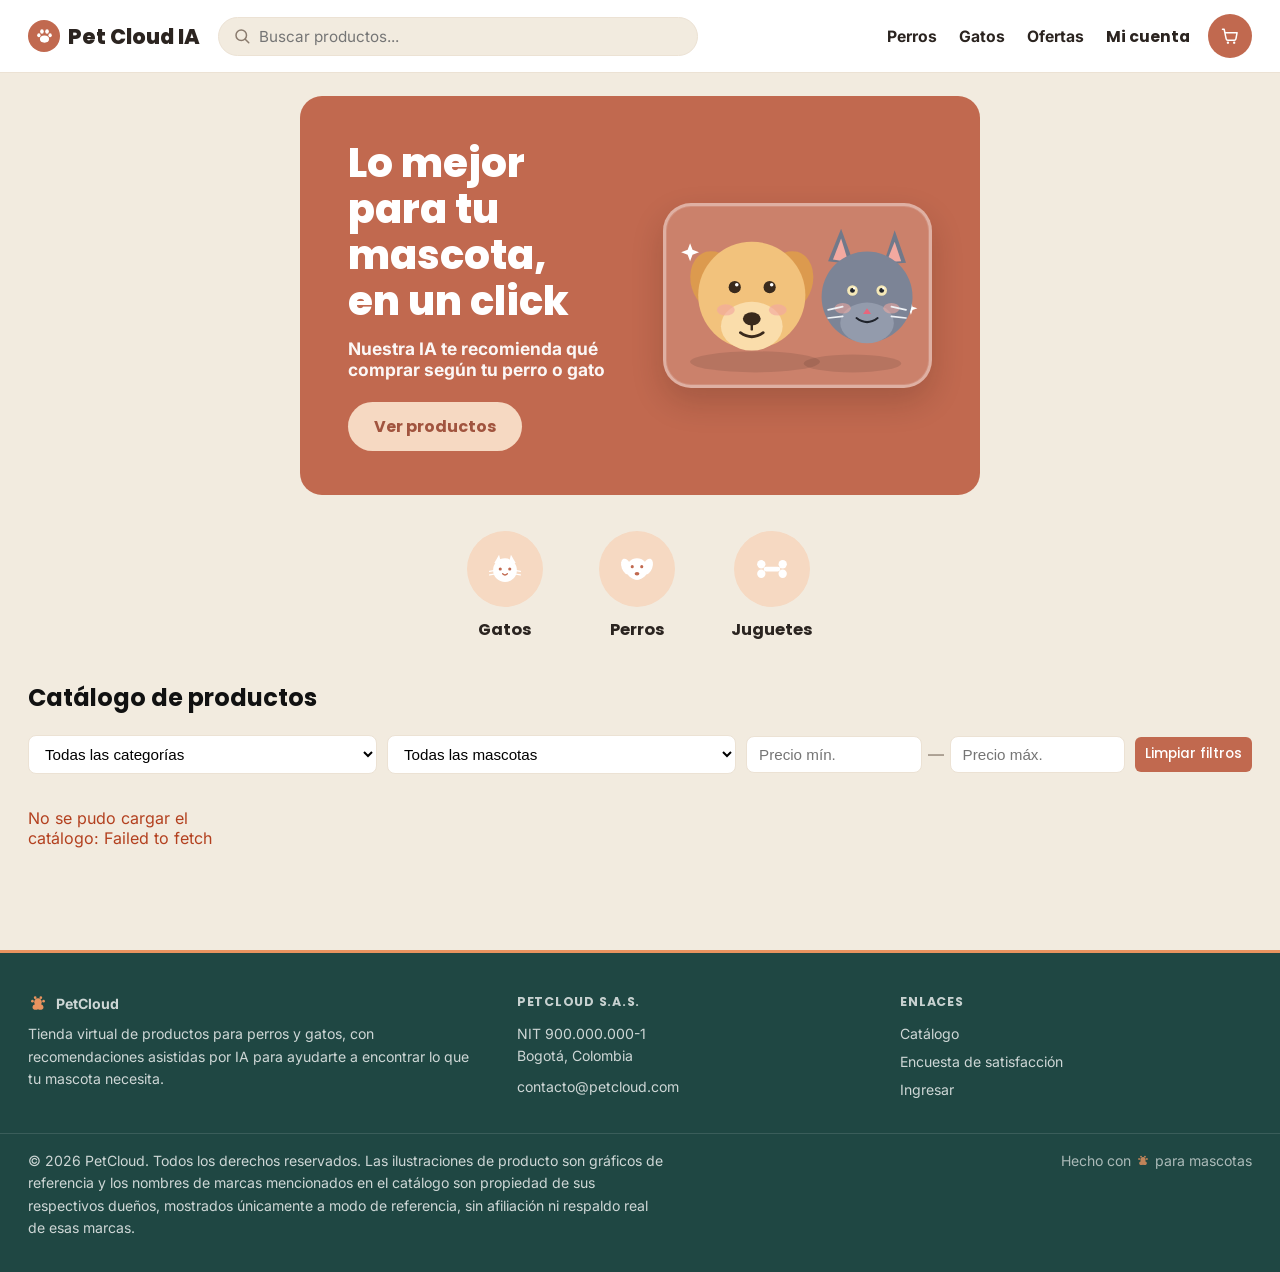
==== commit 8b1c3698: "Unificar buscador del catalogo con el del nav y mejorar jerarquia de texto en tarjetas El catalogo m" ====
--- a/frontend/index.html
+++ b/frontend/index.html
@@ -142,13 +142,10 @@
           <option value="ambas">Ambas</option>
           <option value="otro">Otro</option>
         </select>
-        <div class="filters-search-group">
-          <input id="filter-search" type="text" placeholder="Buscar por nombre, marca o descripción..." autocomplete="off" />
-          <div class="price-filter">
-            <input id="filter-price-min" type="number" min="0" step="1000" placeholder="Precio mín." />
-            <span class="price-filter-sep">—</span>
-            <input id="filter-price-max" type="number" min="0" step="1000" placeholder="Precio máx." />
-          </div>
+        <div class="price-filter">
+          <input id="filter-price-min" type="number" min="0" step="1000" placeholder="Precio mín." />
+          <span class="price-filter-sep">—</span>
+          <input id="filter-price-max" type="number" min="0" step="1000" placeholder="Precio máx." />
         </div>
         <button type="button" id="filter-clear" class="btn-small">Limpiar filtros</button>
       </div>
--- a/frontend/css/styles.css
+++ b/frontend/css/styles.css
@@ -291,8 +291,9 @@
    y deja un espacio vacio enorme a la derecha en pantallas anchas. Esta
    clase SOLO se aplica a esas paginas -el catalogo, el panel admin, la
    auditoria y el carrito siguen fluidos a proposito, porque ahi si
-   aprovechan el ancho completo-. */
-main.page-narrow { max-width: 760px; margin-left: auto; margin-right: auto; }
+   aprovechan el ancho completo-. 920px (antes 760px) para que sobre menos
+   espacio vacio a los lados en pantallas de escritorio normales. */
+main.page-narrow { max-width: 920px; margin-left: auto; margin-right: auto; }
 
 /* Hero del catalogo: bloque solido en terracota con esquinas redondeadas,
    texto a la izquierda e ilustracion a la derecha, al estilo del mockup
@@ -662,14 +663,21 @@
   border: 1px solid var(--color-border);
   border-radius: 12px;
   padding: 20px;
-  /* Sin "auto" en el margen izquierdo/derecho, la tarjeta (480px) quedaba
-     pegada al borde izquierdo del main, dejando todo el resto de la
-     pantalla vacio a la derecha. */
+  /* Sin "auto" en el margen izquierdo/derecho, la tarjeta quedaba pegada
+     al borde izquierdo del main, dejando todo el resto de la pantalla
+     vacio a la derecha. 640px (antes 480px) para aprovechar mejor el
+     ancho de main.page-narrow y que no sobre tanto espacio a los lados. */
   margin: 0 auto 20px;
-  max-width: 480px;
+  max-width: 640px;
 }
 .profile-section h2 { margin-top: 0; font-size: 1.1rem; }
-.profile-section form { display: flex; flex-direction: column; gap: 16px; }
+/* max-width:none: el selector generico "form" (linea ~516) trae su propio
+   max-width:360px + margin:0 auto pensado para los formularios de login/
+   registro. Sin anularlo aqui, cada form dentro de la tarjeta (datos,
+   mascotas, incidentes, contraseña) se volvia a encoger y centrar DENTRO
+   de la tarjeta ya angosta, sumando un tercer nivel de espacio vacio a
+   los lados. */
+.profile-section form { display: flex; flex-direction: column; gap: 16px; max-width: none; }
 
 .pets-list { display: flex; flex-direction: column; gap: 10px; margin-bottom: 16px; }
 .pet-card {
@@ -816,8 +824,10 @@
 }
 #chat-toggle-icon {
   position: relative;
+  display: flex;
   filter: drop-shadow(0 1px 1px rgba(0, 0, 0, 0.25));
 }
+#chat-toggle-icon svg { width: 26px; height: 26px; }
 #chat-toggle-badge {
   position: absolute;
   top: -4px;
@@ -997,7 +1007,7 @@
   font-weight: 700;
   font-size: 1.05rem;
   color: var(--color-primary-dark);
-  padding: 0 4px 10px 0;
+  padding: 20px 4px 10px 0;
 }
 .likert-row { margin-bottom: 20px; }
 .likert-row:last-child { margin-bottom: 0; }
@@ -1219,32 +1229,10 @@
 }
 .filters select { flex: 1 1 170px; }
 .filters #filter-clear { flex: 0 0 auto; margin-left: auto; }
-/* Buscador + filtro de precio agrupados: antes el filtro de precio podia
-   quedar solo (separado del buscador) al envolver la fila en pantallas
-   intermedias, porque cada uno era un item flex independiente dentro de
-   .filters. Agrupandolos en un mismo contenedor flex, se mueven y
-   envuelven siempre juntos -alineados, en un solo lugar- sin importar el
-   ancho disponible. */
-.filters-search-group {
-  flex: 3 1 420px;
-  /* min-width:0 en vez del "auto" por defecto: .price-filter es a su vez
-     un contenedor flex con inputs que tienen min-width propio, y sin
-     esto el navegador usaba ese tamaño minimo de contenido (en vez del
-     flex-basis declarado) para decidir si envolver la fila, haciendo
-     que el buscador y el filtro de precio saltaran cada uno a su propia
-     linea aunque sobrara espacio de sobra para los dos juntos. */
-  min-width: 0;
-  display: flex;
-  flex-wrap: wrap;
-  align-items: center;
-  gap: 10px;
-}
-/* type="text" (no "search"): el input[type=search] nativo tiene un
-   bug de layout en Chromium que ignora su flex-basis al decidir si
-   envolver la fila, haciendo que ocupe 100% del ancho y empuje el
-   filtro de precio a su propia linea aparte. Con type="text" el campo
-   respeta su flex-basis normalmente y quedan alineados en una fila. */
-.filters-search-group input[type="text"] { flex: 2 1 220px; }
+/* El buscador de texto del catalogo vive solo en la barra del nav (ver
+   nav.js) -ya no hay un segundo campo de busqueda aqui dentro de los
+   filtros, para no mostrar dos buscadores a la vez-. El filtro de precio
+   queda como item flex directo de .filters. */
 .price-filter {
   flex: 1 1 200px;
   min-width: 0;
@@ -1271,6 +1259,20 @@
   padding: 2px 10px;
   font-size: 0.75rem;
   font-weight: 600;
+}
+
+/* Etiqueta de tipo/categoria del producto: antes usaba la misma clase
+   ".muted" (mismo color y tamaño) que la descripcion justo debajo, y las
+   dos lineas de texto gris se veian pegadas entre si, sin jerarquia. Como
+   "kicker" pequeño, en mayusculas y en el color de acento, queda claramente
+   distinta tanto del nombre (arriba) como de la descripcion (abajo). */
+.card-category {
+  color: var(--color-primary-dark);
+  font-size: 0.72rem;
+  font-weight: 700;
+  text-transform: uppercase;
+  letter-spacing: 0.04em;
+  margin: 0 0 6px;
 }
 
 .card-description {
@@ -1419,10 +1421,7 @@
      mas anchos que la pantalla, con scroll horizontal en todo el sitio-. */
   .filters { flex-direction: column; flex-wrap: nowrap; align-items: stretch; }
   .filters select,
-  .filters-search-group,
-  .filters input[type="text"],
   .price-filter { flex: 1 1 auto; }
-  .filters-search-group { flex-direction: column; flex-wrap: nowrap; align-items: stretch; }
   .filters #filter-clear { margin-left: 0; width: 100%; }
   .price-filter input[type="number"] { flex: 1 1 0; }
   /* mismo fix que .filters: sin flex-wrap:nowrap explicito aqui, el
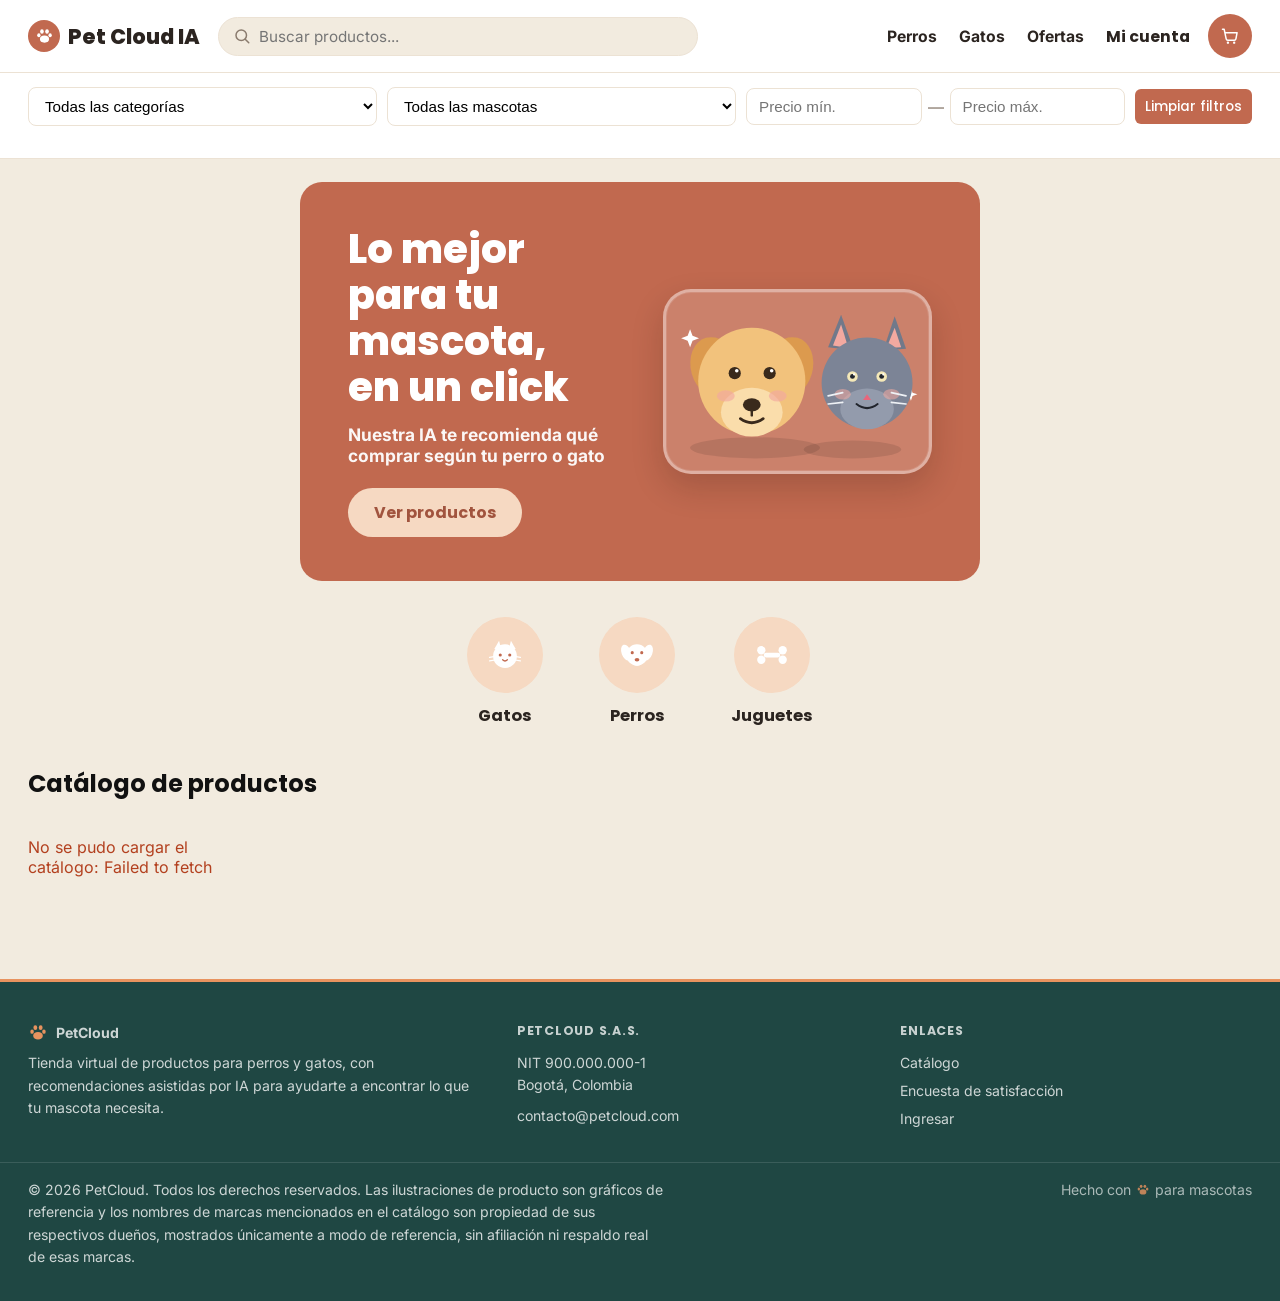
==== commit 486dc80f: "Combinar los filtros del catalogo dentro del nav, junto al buscador Los filtros (categoria, mascota," ====
--- a/frontend/index.html
+++ b/frontend/index.html
@@ -131,24 +131,9 @@
   </div>
   <main id="catalogo">
       <h2 class="section-title">Catálogo de productos</h2>
-      <div class="filters">
-        <select id="filter-category">
-          <option value="">Todas las categorías</option>
-        </select>
-        <select id="filter-pet-type">
-          <option value="">Todas las mascotas</option>
-          <option value="perro">Perro</option>
-          <option value="gato">Gato</option>
-          <option value="ambas">Ambas</option>
-          <option value="otro">Otro</option>
-        </select>
-        <div class="price-filter">
-          <input id="filter-price-min" type="number" min="0" step="1000" placeholder="Precio mín." />
-          <span class="price-filter-sep">—</span>
-          <input id="filter-price-max" type="number" min="0" step="1000" placeholder="Precio máx." />
-        </div>
-        <button type="button" id="filter-clear" class="btn-small">Limpiar filtros</button>
-      </div>
+      <!-- Los filtros (categoria, mascota, precio) ya no van aqui: viven
+           dentro del propio nav (ver nav.js), junto al buscador, para que
+           quede todo combinado en una sola barra arriba. -->
       <div id="product-grid" class="grid"></div>
     </main>
   <div id="product-modal-backdrop" class="modal-backdrop hidden">
--- a/frontend/css/styles.css
+++ b/frontend/css/styles.css
@@ -275,6 +275,22 @@
   .nav-search { order: 4; flex-basis: 100%; max-width: none; }
 }
 
+/* Fila de filtros del catalogo (categoria, mascota, precio), combinada
+   dentro del propio nav -pegada justo debajo de la barra principal, como
+   una segunda fila del mismo bloque blanco y pegajoso (sticky)-, en vez de
+   su propia fila separada mas abajo despues del banner. Reutiliza toda la
+   base de ".filters" (select/input, #filter-clear) y solo agrega el
+   espaciado y la linea divisoria propios de vivir dentro del nav. */
+.nav-filters {
+  padding: 0 28px 14px;
+  border-top: 1px solid var(--color-border);
+  padding-top: 14px;
+  margin-bottom: 0;
+}
+@media (max-width: 760px) {
+  .nav-filters { padding-left: 16px; padding-right: 16px; }
+}
+
 /* Sin "auto" en los margenes laterales: main es un flex item de body
    (ver el patron de footer pegado al fondo, arriba). Un flex item con
    margenes auto en el eje transversal deja de estirarse para llenar el
@@ -1228,7 +1244,12 @@
   color: #000;
 }
 .filters select { flex: 1 1 170px; }
-.filters #filter-clear { flex: 0 0 auto; margin-left: auto; }
+/* Sin "margin-left: auto" (antes empujaba el boton hasta el borde derecho
+   de la fila): justo ahi vive el widget flotante del chat (abajo a la
+   derecha), y en ventanas de poca altura "Limpiar filtros" terminaba
+   tapado detras de la burbuja "Habla con Pet-IA". Alineado junto al resto
+   de los filtros, nunca coincide con esa esquina. */
+.filters #filter-clear { flex: 0 0 auto; }
 /* El buscador de texto del catalogo vive solo en la barra del nav (ver
    nav.js) -ya no hay un segundo campo de busqueda aqui dentro de los
    filtros, para no mostrar dos buscadores a la vez-. El filtro de precio
